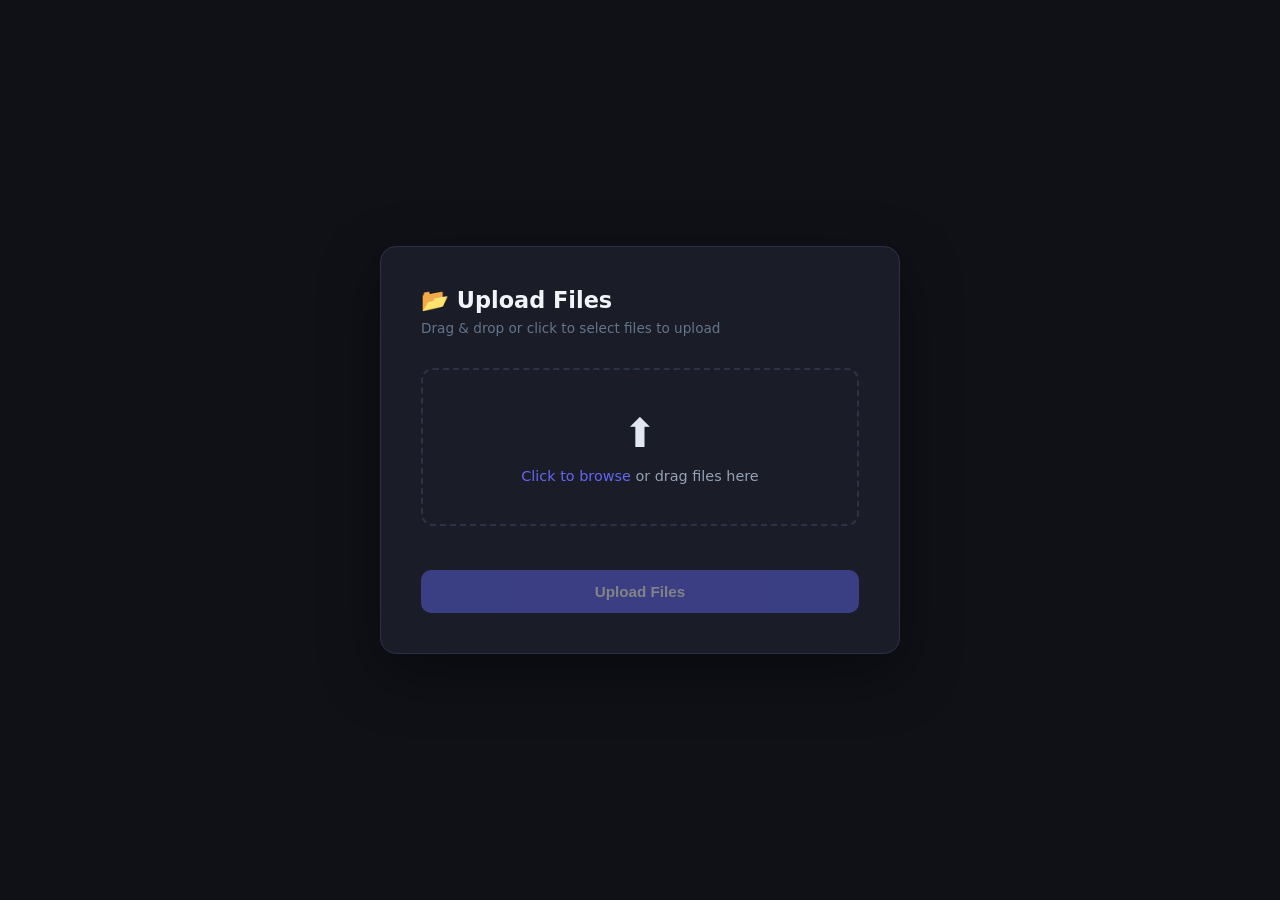
==== index.html @ cd1b2fd4 "First commit? I think?" ====
<!DOCTYPE html>
<html lang="en">
<head>
  <meta charset="UTF-8" />
  <meta name="viewport" content="width=device-width, initial-scale=1.0"/>
  <title>File Upload</title>
  <style>
    *, *::before, *::after { box-sizing: border-box; margin: 0; padding: 0; }

    body {
      font-family: 'Segoe UI', system-ui, sans-serif;
      background: #0f1117;
      color: #e2e8f0;
      min-height: 100vh;
      display: flex;
      align-items: center;
      justify-content: center;
      padding: 2rem;
    }

    .card {
      background: #1a1d27;
      border: 1px solid #2d3148;
      border-radius: 16px;
      padding: 2.5rem;
      width: 100%;
      max-width: 520px;
      box-shadow: 0 20px 60px rgba(0,0,0,0.4);
    }

    h1 {
      font-size: 1.4rem;
      font-weight: 600;
      margin-bottom: 0.4rem;
      color: #f1f5f9;
    }

    .subtitle {
      font-size: 0.85rem;
      color: #64748b;
      margin-bottom: 2rem;
    }

    /* Drop zone */
    .drop-zone {
      border: 2px dashed #2d3148;
      border-radius: 12px;
      padding: 2.5rem 1.5rem;
      text-align: center;
      cursor: pointer;
      transition: border-color 0.2s, background 0.2s;
      position: relative;
    }

    .drop-zone:hover,
    .drop-zone.dragover {
      border-color: #6366f1;
      background: rgba(99,102,241,0.05);
    }

    .drop-zone input[type="file"] {
      position: absolute;
      inset: 0;
      opacity: 0;
      cursor: pointer;
      width: 100%;
      height: 100%;
    }

    .drop-icon {
      font-size: 2.5rem;
      margin-bottom: 0.75rem;
    }

    .drop-zone p {
      font-size: 0.9rem;
      color: #94a3b8;
    }

    .drop-zone span {
      color: #6366f1;
      font-weight: 500;
    }

    /* File list */
    .file-list {
      margin-top: 1.25rem;
      display: flex;
      flex-direction: column;
      gap: 0.6rem;
    }

    .file-item {
      display: flex;
      align-items: center;
      gap: 0.75rem;
      background: #12151f;
      border: 1px solid #2d3148;
      border-radius: 8px;
      padding: 0.65rem 0.9rem;
      font-size: 0.85rem;
    }

    .file-icon {
      font-size: 1.3rem;
      flex-shrink: 0;
    }

    .file-info { flex: 1; overflow: hidden; }

    .file-name {
      white-space: nowrap;
      overflow: hidden;
      text-overflow: ellipsis;
      color: #e2e8f0;
    }

    .file-size { color: #64748b; font-size: 0.75rem; margin-top: 1px; }

    .remove-btn {
      background: none;
      border: none;
      color: #475569;
      cursor: pointer;
      font-size: 1.1rem;
      line-height: 1;
      padding: 2px 4px;
      border-radius: 4px;
      transition: color 0.15s;
    }
    .remove-btn:hover { color: #ef4444; }

    /* Upload button */
    .upload-btn {
      margin-top: 1.5rem;
      width: 100%;
      padding: 0.8rem;
      background: #6366f1;
      color: #fff;
      border: none;
      border-radius: 10px;
      font-size: 0.95rem;
      font-weight: 600;
      cursor: pointer;
      transition: background 0.2s, opacity 0.2s;
    }

    .upload-btn:hover:not(:disabled) { background: #4f52d9; }
    .upload-btn:disabled { opacity: 0.45; cursor: not-allowed; }

    /* Status */
    .status {
      margin-top: 1rem;
      padding: 0.75rem 1rem;
      border-radius: 8px;
      font-size: 0.85rem;
      display: none;
    }

    .status.success {
      display: block;
      background: rgba(34,197,94,0.1);
      border: 1px solid rgba(34,197,94,0.3);
      color: #4ade80;
    }

    .status.error {
      display: block;
      background: rgba(239,68,68,0.1);
      border: 1px solid rgba(239,68,68,0.3);
      color: #f87171;
    }

    /* Progress bar */
    .progress-wrap {
      margin-top: 1rem;
      height: 6px;
      background: #2d3148;
      border-radius: 999px;
      overflow: hidden;
      display: none;
    }

    .progress-bar {
      height: 100%;
      background: #6366f1;
      width: 0%;
      border-radius: 999px;
      transition: width 0.3s ease;
    }
  </style>
</head>
<body>
  <div class="card">
    <h1>📂 Upload Files</h1>
    <p class="subtitle">Drag & drop or click to select files to upload</p>

    <div class="drop-zone" id="dropZone">
      <input type="file" id="fileInput" multiple />
      <div class="drop-icon">⬆️</div>
      <p><span>Click to browse</span> or drag files here</p>
    </div>

    <div class="file-list" id="fileList"></div>

    <div class="progress-wrap" id="progressWrap">
      <div class="progress-bar" id="progressBar"></div>
    </div>

    <button class="upload-btn" id="uploadBtn" disabled>Upload Files</button>
    <div class="status" id="status"></div>
  </div>

  <script>
    const dropZone   = document.getElementById('dropZone');
    const fileInput  = document.getElementById('fileInput');
    const fileList   = document.getElementById('fileList');
    const uploadBtn  = document.getElementById('uploadBtn');
    const status     = document.getElementById('status');
    const progressWrap = document.getElementById('progressWrap');
    const progressBar  = document.getElementById('progressBar');

    let selectedFiles = [];

    // Drag-and-drop events
    dropZone.addEventListener('dragover', e => { e.preventDefault(); dropZone.classList.add('dragover'); });
    dropZone.addEventListener('dragleave', () => dropZone.classList.remove('dragover'));
    dropZone.addEventListener('drop', e => {
      e.preventDefault();
      dropZone.classList.remove('dragover');
      addFiles([...e.dataTransfer.files]);
    });

    fileInput.addEventListener('change', () => {
      addFiles([...fileInput.files]);
      fileInput.value = '';
    });

    function addFiles(newFiles) {
      newFiles.forEach(f => {
        if (!selectedFiles.find(x => x.name === f.name && x.size === f.size)) {
          selectedFiles.push(f);
        }
      });
      renderFileList();
    }

    function renderFileList() {
      fileList.innerHTML = '';
      selectedFiles.forEach((file, i) => {
        const icon = getFileIcon(file.name);
        const item = document.createElement('div');
        item.className = 'file-item';
        item.innerHTML = `
          <span class="file-icon">${icon}</span>
          <div class="file-info">
            <div class="file-name">${file.name}</div>
            <div class="file-size">${formatSize(file.size)}</div>
          </div>
          <button class="remove-btn" data-index="${i}" title="Remove">✕</button>
        `;
        fileList.appendChild(item);
      });

      fileList.querySelectorAll('.remove-btn').forEach(btn => {
        btn.addEventListener('click', () => {
          selectedFiles.splice(Number(btn.dataset.index), 1);
          renderFileList();
        });
      });

      uploadBtn.disabled = selectedFiles.length === 0;
      status.className = 'status';
    }

    uploadBtn.addEventListener('click', async () => {
      if (selectedFiles.length === 0) return;

      uploadBtn.disabled = true;
      status.className = 'status';
      progressWrap.style.display = 'block';
      progressBar.style.width = '0%';

      const results = [];
      for (let i = 0; i < selectedFiles.length; i++) {
        const file = selectedFiles[i];
        const formData = new FormData();
        formData.append('file', file);

        try {
          const res = await fetch('/upload', { method: 'POST', body: formData });
          const data = await res.json();
          results.push({ name: file.name, ok: res.ok, msg: data.message || data.error });
        } catch (err) {
          results.push({ name: file.name, ok: false, msg: 'Network error' });
        }

        progressBar.style.width = `${Math.round(((i + 1) / selectedFiles.length) * 100)}%`;
      }

      const failed = results.filter(r => !r.ok);
      if (failed.length === 0) {
        showStatus('success', `✅ ${results.length} file(s) uploaded successfully!`);
        selectedFiles = [];
        renderFileList();
      } else {
        showStatus('error', `❌ ${failed.length} file(s) failed: ${failed.map(f => f.name).join(', ')}`);
        uploadBtn.disabled = false;
      }

      setTimeout(() => { progressWrap.style.display = 'none'; progressBar.style.width = '0%'; }, 1200);
    });

    function showStatus(type, msg) {
      status.className = `status ${type}`;
      status.textContent = msg;
    }

    function formatSize(bytes) {
      if (bytes < 1024) return `${bytes} B`;
      if (bytes < 1024 ** 2) return `${(bytes / 1024).toFixed(1)} KB`;
      return `${(bytes / 1024 ** 2).toFixed(1)} MB`;
    }

    function getFileIcon(name) {
      const ext = name.split('.').pop().toLowerCase();
      const map = { pdf: '📄', doc: '📝', docx: '📝', txt: '📃', csv: '📊',
                    xlsx: '📊', xls: '📊', png: '🖼️', jpg: '🖼️', jpeg: '🖼️',
                    gif: '🖼️', mp4: '🎬', mp3: '🎵', zip: '🗜️', py: '🐍', js: '📜' };
      return map[ext] || '📁';
    }
  </script>
</body>
</html>
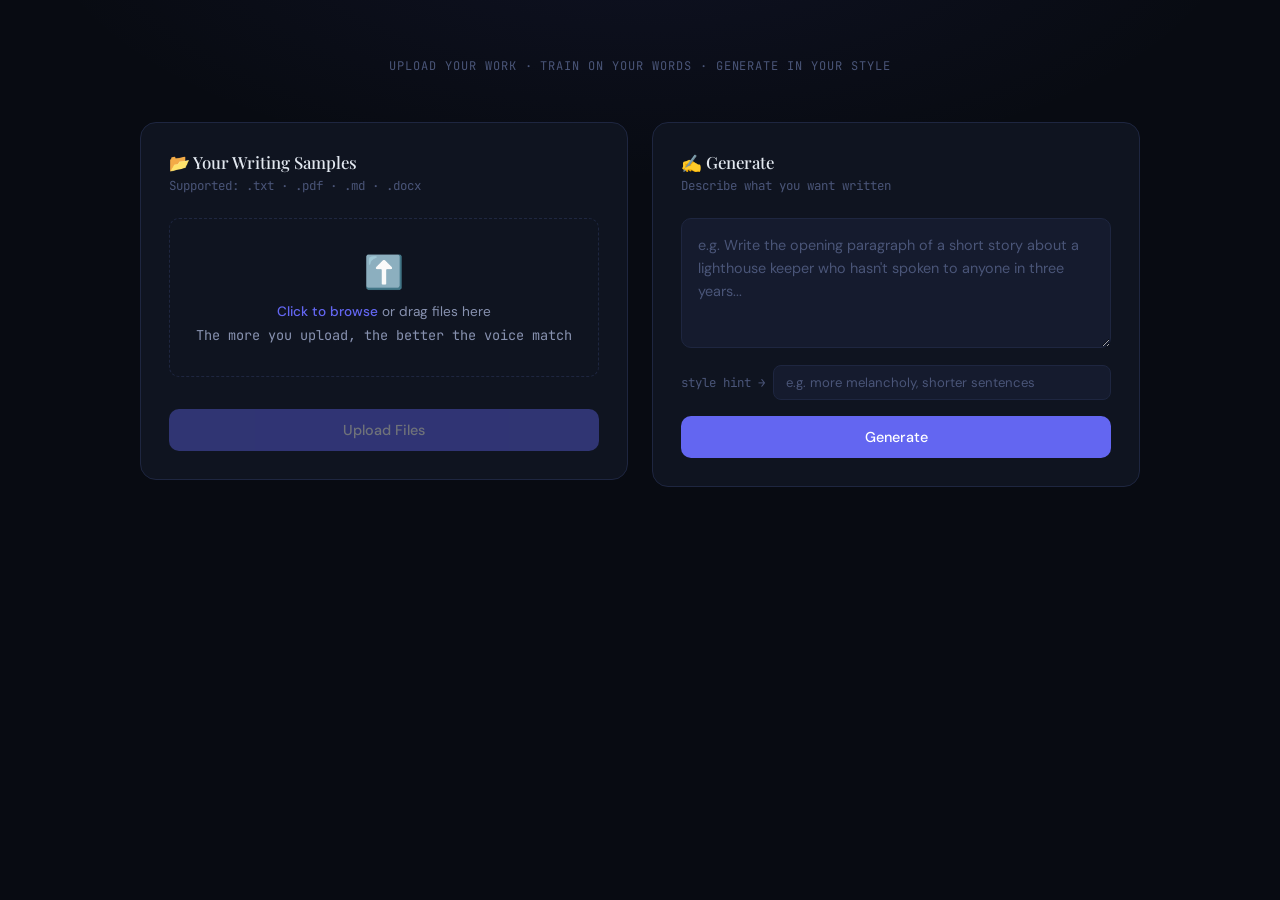
==== commit 77ad636c: "Uploading files, ingestion, and basic generation done" ====
--- a/index.html
+++ b/index.html
@@ -1,334 +1,255 @@
 <!DOCTYPE html>
 <html lang="en">
-<head>
-  <meta charset="UTF-8" />
-  <meta name="viewport" content="width=device-width, initial-scale=1.0"/>
-  <title>File Upload</title>
-  <style>
-    *, *::before, *::after { box-sizing: border-box; margin: 0; padding: 0; }
-
-    body {
-      font-family: 'Segoe UI', system-ui, sans-serif;
-      background: #0f1117;
-      color: #e2e8f0;
-      min-height: 100vh;
-      display: flex;
-      align-items: center;
-      justify-content: center;
-      padding: 2rem;
-    }
-
-    .card {
-      background: #1a1d27;
-      border: 1px solid #2d3148;
-      border-radius: 16px;
-      padding: 2.5rem;
-      width: 100%;
-      max-width: 520px;
-      box-shadow: 0 20px 60px rgba(0,0,0,0.4);
-    }
-
-    h1 {
-      font-size: 1.4rem;
-      font-weight: 600;
-      margin-bottom: 0.4rem;
-      color: #f1f5f9;
-    }
-
-    .subtitle {
-      font-size: 0.85rem;
-      color: #64748b;
-      margin-bottom: 2rem;
-    }
-
-    /* Drop zone */
-    .drop-zone {
-      border: 2px dashed #2d3148;
-      border-radius: 12px;
-      padding: 2.5rem 1.5rem;
-      text-align: center;
-      cursor: pointer;
-      transition: border-color 0.2s, background 0.2s;
-      position: relative;
-    }
-
-    .drop-zone:hover,
-    .drop-zone.dragover {
-      border-color: #6366f1;
-      background: rgba(99,102,241,0.05);
-    }
-
-    .drop-zone input[type="file"] {
-      position: absolute;
-      inset: 0;
-      opacity: 0;
-      cursor: pointer;
-      width: 100%;
-      height: 100%;
-    }
-
-    .drop-icon {
-      font-size: 2.5rem;
-      margin-bottom: 0.75rem;
-    }
-
-    .drop-zone p {
-      font-size: 0.9rem;
-      color: #94a3b8;
-    }
-
-    .drop-zone span {
-      color: #6366f1;
-      font-weight: 500;
-    }
-
-    /* File list */
-    .file-list {
-      margin-top: 1.25rem;
-      display: flex;
-      flex-direction: column;
-      gap: 0.6rem;
-    }
-
-    .file-item {
-      display: flex;
-      align-items: center;
-      gap: 0.75rem;
-      background: #12151f;
-      border: 1px solid #2d3148;
-      border-radius: 8px;
-      padding: 0.65rem 0.9rem;
-      font-size: 0.85rem;
-    }
-
-    .file-icon {
-      font-size: 1.3rem;
-      flex-shrink: 0;
-    }
-
-    .file-info { flex: 1; overflow: hidden; }
-
-    .file-name {
-      white-space: nowrap;
-      overflow: hidden;
-      text-overflow: ellipsis;
-      color: #e2e8f0;
-    }
-
-    .file-size { color: #64748b; font-size: 0.75rem; margin-top: 1px; }
-
-    .remove-btn {
-      background: none;
-      border: none;
-      color: #475569;
-      cursor: pointer;
-      font-size: 1.1rem;
-      line-height: 1;
-      padding: 2px 4px;
-      border-radius: 4px;
-      transition: color 0.15s;
-    }
-    .remove-btn:hover { color: #ef4444; }
-
-    /* Upload button */
-    .upload-btn {
-      margin-top: 1.5rem;
-      width: 100%;
-      padding: 0.8rem;
-      background: #6366f1;
-      color: #fff;
-      border: none;
-      border-radius: 10px;
-      font-size: 0.95rem;
-      font-weight: 600;
-      cursor: pointer;
-      transition: background 0.2s, opacity 0.2s;
-    }
-
-    .upload-btn:hover:not(:disabled) { background: #4f52d9; }
-    .upload-btn:disabled { opacity: 0.45; cursor: not-allowed; }
-
-    /* Status */
-    .status {
-      margin-top: 1rem;
-      padding: 0.75rem 1rem;
-      border-radius: 8px;
-      font-size: 0.85rem;
-      display: none;
-    }
-
-    .status.success {
-      display: block;
-      background: rgba(34,197,94,0.1);
-      border: 1px solid rgba(34,197,94,0.3);
-      color: #4ade80;
-    }
-
-    .status.error {
-      display: block;
-      background: rgba(239,68,68,0.1);
-      border: 1px solid rgba(239,68,68,0.3);
-      color: #f87171;
-    }
-
-    /* Progress bar */
-    .progress-wrap {
-      margin-top: 1rem;
-      height: 6px;
-      background: #2d3148;
-      border-radius: 999px;
-      overflow: hidden;
-      display: none;
-    }
-
-    .progress-bar {
-      height: 100%;
-      background: #6366f1;
-      width: 0%;
-      border-radius: 999px;
-      transition: width 0.3s ease;
-    }
-  </style>
-</head>
-<body>
-  <div class="card">
-    <h1>📂 Upload Files</h1>
-    <p class="subtitle">Drag & drop or click to select files to upload</p>
-
-    <div class="drop-zone" id="dropZone">
-      <input type="file" id="fileInput" multiple />
-      <div class="drop-icon">⬆️</div>
-      <p><span>Click to browse</span> or drag files here</p>
+
+  <head>
+    <meta charset="UTF-8" />
+    <meta name="viewport" content="width=device-width, initial-scale=1.0" />
+    <link rel="stylesheet" href="frontend/style.css" />
+  </head>
+
+  <body>
+
+    <header class="page-header">
+      <p>Upload your work · train on your words · generate in your style</p>
+    </header>
+
+    <div class="layout">
+
+      <!-- ── LEFT: Upload ── -->
+      <div class="card">
+        <div class="card-title">📂 Your Writing Samples</div>
+        <p class="card-subtitle">Supported: .txt · .pdf · .md · .docx</p>
+
+        <div class="drop-zone" id="dropZone">
+          <input type="file" id="fileInput" multiple accept=".txt,.pdf,.md,.docx" />
+          <div class="drop-icon">⬆️</div>
+          <p><span>Click to browse</span> or drag files here</p>
+          <p class="drop-hint">The more you upload, the better the voice match</p>
+        </div>
+
+        <div class="file-list" id="fileList"></div>
+
+        <div class="progress-wrap" id="uploadProgress">
+          <div class="progress-bar" id="uploadBar"></div>
+        </div>
+
+        <button class="btn btn-primary" id="uploadBtn" disabled>Upload Files</button>
+        <div class="status" id="uploadStatus"></div>
+      </div>
+
+      <!-- ── RIGHT: Generate ── -->
+      <div class="card">
+        <div class="card-title">✍️ Generate</div>
+        <p class="card-subtitle">Describe what you want written</p>
+
+        <textarea class="prompt-area" id="promptInput"
+          placeholder="e.g. Write the opening paragraph of a short story about a lighthouse keeper who hasn't spoken to anyone in three years..."></textarea>
+
+        <div class="hint-row">
+          <label>style hint →</label>
+          <input class="hint-input" id="styleHint" type="text" placeholder="e.g. more melancholy, shorter sentences" />
+        </div>
+
+        <div class="progress-wrap" id="generateProgress">
+          <div class="progress-bar" id="generateBar"></div>
+        </div>
+
+        <button class="btn btn-primary" id="generateBtn">Generate</button>
+
+        <!-- Output -->
+        <div id="outputWrap" style="display:none; margin-top:1.25rem;">
+          <div class="output-header">
+            <span class="style-tag" id="styleTag">style profile ready</span>
+            <button class="copy-btn" id="copyBtn">copy</button>
+          </div>
+          <div class="output-box has-content" id="outputBox"></div>
+          <div class="sources-list" id="sourcesList"></div>
+        </div>
+
+        <div class="status" id="generateStatus"></div>
+      </div>
+
     </div>
 
-    <div class="file-list" id="fileList"></div>
-
-    <div class="progress-wrap" id="progressWrap">
-      <div class="progress-bar" id="progressBar"></div>
-    </div>
-
-    <button class="upload-btn" id="uploadBtn" disabled>Upload Files</button>
-    <div class="status" id="status"></div>
-  </div>
-
-  <script>
-    const dropZone   = document.getElementById('dropZone');
-    const fileInput  = document.getElementById('fileInput');
-    const fileList   = document.getElementById('fileList');
-    const uploadBtn  = document.getElementById('uploadBtn');
-    const status     = document.getElementById('status');
-    const progressWrap = document.getElementById('progressWrap');
-    const progressBar  = document.getElementById('progressBar');
-
-    let selectedFiles = [];
-
-    // Drag-and-drop events
-    dropZone.addEventListener('dragover', e => { e.preventDefault(); dropZone.classList.add('dragover'); });
-    dropZone.addEventListener('dragleave', () => dropZone.classList.remove('dragover'));
-    dropZone.addEventListener('drop', e => {
-      e.preventDefault();
-      dropZone.classList.remove('dragover');
-      addFiles([...e.dataTransfer.files]);
-    });
-
-    fileInput.addEventListener('change', () => {
-      addFiles([...fileInput.files]);
-      fileInput.value = '';
-    });
-
-    function addFiles(newFiles) {
-      newFiles.forEach(f => {
-        if (!selectedFiles.find(x => x.name === f.name && x.size === f.size)) {
-          selectedFiles.push(f);
-        }
-      });
-      renderFileList();
-    }
-
-    function renderFileList() {
-      fileList.innerHTML = '';
-      selectedFiles.forEach((file, i) => {
-        const icon = getFileIcon(file.name);
-        const item = document.createElement('div');
-        item.className = 'file-item';
-        item.innerHTML = `
-          <span class="file-icon">${icon}</span>
+    <script>
+      const USER_ID = "default";
+      let selectedFiles = [];
+
+      const dropZone = document.getElementById('dropZone');
+      const fileInput = document.getElementById('fileInput');
+      const fileList = document.getElementById('fileList');
+      const uploadBtn = document.getElementById('uploadBtn');
+      const uploadStatus = document.getElementById('uploadStatus');
+      const uploadProgress = document.getElementById('uploadProgress');
+      const uploadBar = document.getElementById('uploadBar');
+
+      const promptInput = document.getElementById('promptInput');
+      const styleHintInput = document.getElementById('styleHint');
+      const generateBtn = document.getElementById('generateBtn');
+      const generateStatus = document.getElementById('generateStatus');
+      const generateProgress = document.getElementById('generateProgress');
+      const generateBar = document.getElementById('generateBar');
+      const outputWrap = document.getElementById('outputWrap');
+      const outputBox = document.getElementById('outputBox');
+      const styleTag = document.getElementById('styleTag');
+      const sourcesList = document.getElementById('sourcesList');
+      const copyBtn = document.getElementById('copyBtn');
+
+      // ── Upload ─────────────────────────────────────────────────────────────
+      dropZone.addEventListener('dragover', e => { e.preventDefault(); dropZone.classList.add('dragover'); });
+      dropZone.addEventListener('dragleave', () => dropZone.classList.remove('dragover'));
+      dropZone.addEventListener('drop', e => {
+        e.preventDefault();
+        dropZone.classList.remove('dragover');
+        addFiles([...e.dataTransfer.files]);
+      });
+      fileInput.addEventListener('change', () => { addFiles([...fileInput.files]); fileInput.value = ''; });
+
+      function addFiles(newFiles) {
+        newFiles.forEach(f => {
+          if (!selectedFiles.find(x => x.name === f.name && x.size === f.size)) selectedFiles.push(f);
+        });
+        renderFileList();
+      }
+
+      function renderFileList() {
+        fileList.innerHTML = '';
+        selectedFiles.forEach((file, i) => {
+          const item = document.createElement('div');
+          item.className = 'file-item';
+          item.innerHTML = `
+          <span class="file-icon">${getFileIcon(file.name)}</span>
           <div class="file-info">
             <div class="file-name">${file.name}</div>
             <div class="file-size">${formatSize(file.size)}</div>
           </div>
-          <button class="remove-btn" data-index="${i}" title="Remove">✕</button>
+          <button class="remove-btn" data-index="${i}" title="Remove">&#x2715;</button>
         `;
-        fileList.appendChild(item);
-      });
-
-      fileList.querySelectorAll('.remove-btn').forEach(btn => {
-        btn.addEventListener('click', () => {
-          selectedFiles.splice(Number(btn.dataset.index), 1);
+          fileList.appendChild(item);
+        });
+        fileList.querySelectorAll('.remove-btn').forEach(btn =>
+          btn.addEventListener('click', () => {
+            selectedFiles.splice(Number(btn.dataset.index), 1);
+            renderFileList();
+          })
+        );
+        uploadBtn.disabled = selectedFiles.length === 0;
+        uploadStatus.className = 'status';
+      }
+
+      uploadBtn.addEventListener('click', async () => {
+        if (!selectedFiles.length) return;
+        uploadBtn.disabled = true;
+        uploadStatus.className = 'status';
+        uploadProgress.style.display = 'block';
+        uploadBar.style.width = '0%';
+
+        const results = [];
+        for (let i = 0; i < selectedFiles.length; i++) {
+          const formData = new FormData();
+          formData.append('file', selectedFiles[i]);
+          formData.append('user_id', USER_ID);
+          try {
+            const res = await fetch('/upload', { method: 'POST', body: formData });
+            const data = await res.json();
+            results.push({ name: selectedFiles[i].name, ok: res.ok, msg: data.message || data.error });
+          } catch {
+            results.push({ name: selectedFiles[i].name, ok: false, msg: 'Network error' });
+          }
+          uploadBar.style.width = `${Math.round(((i + 1) / selectedFiles.length) * 100)}%`;
+        }
+
+        const failed = results.filter(r => !r.ok);
+        if (!failed.length) {
+          showStatus(uploadStatus, 'success', `✓ ${results.length} file(s) uploaded and indexed`);
+          selectedFiles = [];
           renderFileList();
-        });
-      });
-
-      uploadBtn.disabled = selectedFiles.length === 0;
-      status.className = 'status';
-    }
-
-    uploadBtn.addEventListener('click', async () => {
-      if (selectedFiles.length === 0) return;
-
-      uploadBtn.disabled = true;
-      status.className = 'status';
-      progressWrap.style.display = 'block';
-      progressBar.style.width = '0%';
-
-      const results = [];
-      for (let i = 0; i < selectedFiles.length; i++) {
-        const file = selectedFiles[i];
-        const formData = new FormData();
-        formData.append('file', file);
+        } else {
+          showStatus(uploadStatus, 'error', `✗ Failed: ${failed.map(f => f.name).join(', ')}`);
+          uploadBtn.disabled = false;
+        }
+        setTimeout(() => { uploadProgress.style.display = 'none'; uploadBar.style.width = '0%'; }, 1200);
+      });
+
+      // ── Generate ───────────────────────────────────────────────────────────
+      generateBtn.addEventListener('click', async () => {
+        const prompt = promptInput.value.trim();
+        if (!prompt) {
+          showStatus(generateStatus, 'error', '✗ Please enter a prompt first');
+          return;
+        }
+
+        generateBtn.disabled = true;
+        generateStatus.className = 'status';
+        outputWrap.style.display = 'none';
+        generateProgress.style.display = 'block';
+
+        let prog = 0;
+        const ticker = setInterval(() => {
+          prog = Math.min(prog + Math.random() * 8, 85);
+          generateBar.style.width = `${prog}%`;
+        }, 400);
 
         try {
-          const res = await fetch('/upload', { method: 'POST', body: formData });
+          const res = await fetch('/generate', {
+            method: 'POST',
+            headers: { 'Content-Type': 'application/json' },
+            body: JSON.stringify({
+              prompt: prompt,
+              userId: USER_ID,
+              styleHint: styleHintInput.value.trim(),
+            }),
+          });
           const data = await res.json();
-          results.push({ name: file.name, ok: res.ok, msg: data.message || data.error });
-        } catch (err) {
-          results.push({ name: file.name, ok: false, msg: 'Network error' });
-        }
-
-        progressBar.style.width = `${Math.round(((i + 1) / selectedFiles.length) * 100)}%`;
-      }
-
-      const failed = results.filter(r => !r.ok);
-      if (failed.length === 0) {
-        showStatus('success', `✅ ${results.length} file(s) uploaded successfully!`);
-        selectedFiles = [];
-        renderFileList();
-      } else {
-        showStatus('error', `❌ ${failed.length} file(s) failed: ${failed.map(f => f.name).join(', ')}`);
-        uploadBtn.disabled = false;
-      }
-
-      setTimeout(() => { progressWrap.style.display = 'none'; progressBar.style.width = '0%'; }, 1200);
-    });
-
-    function showStatus(type, msg) {
-      status.className = `status ${type}`;
-      status.textContent = msg;
-    }
-
-    function formatSize(bytes) {
-      if (bytes < 1024) return `${bytes} B`;
-      if (bytes < 1024 ** 2) return `${(bytes / 1024).toFixed(1)} KB`;
-      return `${(bytes / 1024 ** 2).toFixed(1)} MB`;
-    }
-
-    function getFileIcon(name) {
-      const ext = name.split('.').pop().toLowerCase();
-      const map = { pdf: '📄', doc: '📝', docx: '📝', txt: '📃', csv: '📊',
-                    xlsx: '📊', xls: '📊', png: '🖼️', jpg: '🖼️', jpeg: '🖼️',
-                    gif: '🖼️', mp4: '🎬', mp3: '🎵', zip: '🗜️', py: '🐍', js: '📜' };
-      return map[ext] || '📁';
-    }
-  </script>
-</body>
+
+          if (!res.ok || data.error) {
+            showStatus(generateStatus, 'error', `✗ ${data.error || 'Generation failed'}`);
+          } else {
+            outputBox.textContent = data.generatedText || '';
+            styleTag.textContent = data.styleProfile?.summary
+              ? `style: ${data.styleProfile.summary.slice(0, 60)}...`
+              : 'style profile applied';
+            sourcesList.textContent = data.sourcesUsed?.length
+              ? `sourced from: ${data.sourcesUsed.join(', ')}`
+              : '';
+            outputWrap.style.display = 'block';
+          }
+        } catch {
+          showStatus(generateStatus, 'error', '✗ Network error — is the server running?');
+        } finally {
+          clearInterval(ticker);
+          generateBar.style.width = '100%';
+          setTimeout(() => { generateProgress.style.display = 'none'; generateBar.style.width = '0%'; }, 500);
+          generateBtn.disabled = false;
+        }
+      });
+
+      promptInput.addEventListener('keydown', e => {
+        if (e.key === 'Enter' && (e.ctrlKey || e.metaKey)) generateBtn.click();
+      });
+
+      copyBtn.addEventListener('click', async () => {
+        await navigator.clipboard.writeText(outputBox.textContent);
+        copyBtn.textContent = 'copied!';
+        setTimeout(() => { copyBtn.textContent = 'copy'; }, 1500);
+      });
+
+      function showStatus(el, type, msg) {
+        el.className = `status ${type}`;
+        el.textContent = msg;
+      }
+
+      function formatSize(bytes) {
+        if (bytes < 1024) return `${bytes} B`;
+        if (bytes < 1024 ** 2) return `${(bytes / 1024).toFixed(1)} KB`;
+        return `${(bytes / 1024 ** 2).toFixed(1)} MB`;
+      }
+
+      function getFileIcon(name) {
+        const ext = name.split('.').pop().toLowerCase();
+        return { pdf: '📄', doc: '📝', docx: '📝', txt: '📃', md: '📃' }[ext] || '📁';
+      }
+    </script>
+  </body>
+
 </html>
--- a/frontend/style.css
+++ b/frontend/style.css
@@ -0,0 +1,427 @@
+@import url('https://fonts.googleapis.com/css2?family=Playfair+Display:ital,wght@0,500;0,700;1,500&family=JetBrains+Mono:wght@400;500&family=DM+Sans:wght@300;400;500&display=swap');
+
+*, *::before, *::after { box-sizing: border-box; margin: 0; padding: 0; }
+
+:root {
+  --bg:          #080b12;
+  --surface:     #0f1420;
+  --surface2:    #151b2e;
+  --border:      #1e2640;
+  --border-lit:  #6366f1;
+  --accent:      #6366f1;
+  --accent-dim:  rgba(99,102,241,0.12);
+  --accent-glow: rgba(99,102,241,0.25);
+  --text:        #e2e8f0;
+  --text-muted:  #4a5578;
+  --text-soft:   #8892b0;
+  --success:     #4ade80;
+  --success-bg:  rgba(34,197,94,0.08);
+  --success-bdr: rgba(34,197,94,0.25);
+  --error:       #f87171;
+  --error-bg:    rgba(239,68,68,0.08);
+  --error-bdr:   rgba(239,68,68,0.25);
+  --gold:        #c9a84c;
+}
+
+html { scroll-behavior: smooth; }
+
+body {
+  font-family: 'DM Sans', sans-serif;
+  background: var(--bg);
+  color: var(--text);
+  min-height: 100vh;
+  padding: 3rem 1.5rem;
+  /* Subtle noise texture feel via gradient */
+  background-image:
+    radial-gradient(ellipse 80% 50% at 50% -10%, rgba(99,102,241,0.08) 0%, transparent 60%);
+}
+
+/* ── Layout ──────────────────────────────────────────────────────────────── */
+
+.page-header {
+  text-align: center;
+  margin-bottom: 3rem;
+}
+
+.page-header h1 {
+  font-family: 'Playfair Display', serif;
+  font-size: clamp(2rem, 5vw, 3rem);
+  font-weight: 700;
+  letter-spacing: -0.02em;
+  color: var(--text);
+  line-height: 1.1;
+}
+
+.page-header h1 em {
+  font-style: italic;
+  color: var(--gold);
+}
+
+.page-header p {
+  font-family: 'JetBrains Mono', monospace;
+  font-size: 0.75rem;
+  color: var(--text-muted);
+  margin-top: 0.6rem;
+  letter-spacing: 0.08em;
+  text-transform: uppercase;
+}
+
+.layout {
+  max-width: 1000px;
+  margin: 0 auto;
+  display: grid;
+  grid-template-columns: 1fr 1fr;
+  gap: 1.5rem;
+  align-items: start;
+}
+
+@media (max-width: 720px) {
+  .layout { grid-template-columns: 1fr; }
+}
+
+/* ── Card ────────────────────────────────────────────────────────────────── */
+
+.card {
+  background: var(--surface);
+  border: 1px solid var(--border);
+  border-radius: 16px;
+  padding: 1.75rem;
+  transition: border-color 0.3s;
+}
+
+.card:focus-within {
+  border-color: rgba(99,102,241,0.35);
+}
+
+.card-title {
+  font-family: 'Playfair Display', serif;
+  font-size: 1.05rem;
+  font-weight: 500;
+  color: var(--text);
+  margin-bottom: 0.3rem;
+  display: flex;
+  align-items: center;
+  gap: 0.5rem;
+}
+
+.card-subtitle {
+  font-size: 0.78rem;
+  color: var(--text-muted);
+  margin-bottom: 1.5rem;
+  font-family: 'JetBrains Mono', monospace;
+}
+
+/* ── Drop Zone ───────────────────────────────────────────────────────────── */
+
+.drop-zone {
+  border: 1.5px dashed var(--border);
+  border-radius: 10px;
+  padding: 2rem 1rem;
+  text-align: center;
+  cursor: pointer;
+  transition: border-color 0.2s, background 0.2s;
+  position: relative;
+}
+
+.drop-zone:hover,
+.drop-zone.dragover {
+  border-color: var(--border-lit);
+  background: var(--accent-dim);
+}
+
+.drop-zone input[type="file"] {
+  position: absolute;
+  inset: 0;
+  opacity: 0;
+  cursor: pointer;
+  width: 100%;
+  height: 100%;
+}
+
+.drop-icon { font-size: 2rem; margin-bottom: 0.6rem; }
+
+.drop-zone p {
+  font-size: 0.85rem;
+  color: var(--text-soft);
+}
+
+.drop-zone span {
+  color: var(--accent);
+  font-weight: 500;
+}
+
+.drop-hint {
+  font-family: 'JetBrains Mono', monospace;
+  font-size: 0.68rem;
+  color: var(--text-muted);
+  margin-top: 0.4rem;
+}
+
+/* ── File List ───────────────────────────────────────────────────────────── */
+
+.file-list {
+  margin-top: 1rem;
+  display: flex;
+  flex-direction: column;
+  gap: 0.5rem;
+}
+
+.file-item {
+  display: flex;
+  align-items: center;
+  gap: 0.65rem;
+  background: var(--surface2);
+  border: 1px solid var(--border);
+  border-radius: 8px;
+  padding: 0.6rem 0.85rem;
+  font-size: 0.82rem;
+  animation: slideIn 0.2s ease;
+}
+
+@keyframes slideIn {
+  from { opacity: 0; transform: translateY(-4px); }
+  to   { opacity: 1; transform: translateY(0); }
+}
+
+.file-icon { font-size: 1.2rem; flex-shrink: 0; }
+.file-info { flex: 1; overflow: hidden; }
+
+.file-name {
+  white-space: nowrap;
+  overflow: hidden;
+  text-overflow: ellipsis;
+  color: var(--text);
+  font-weight: 500;
+}
+
+.file-size {
+  color: var(--text-muted);
+  font-size: 0.72rem;
+  font-family: 'JetBrains Mono', monospace;
+  margin-top: 1px;
+}
+
+.remove-btn {
+  background: none;
+  border: none;
+  color: var(--text-muted);
+  cursor: pointer;
+  font-size: 1rem;
+  line-height: 1;
+  padding: 3px 5px;
+  border-radius: 4px;
+  transition: color 0.15s;
+}
+.remove-btn:hover { color: var(--error); }
+
+/* ── Prompt Area ─────────────────────────────────────────────────────────── */
+
+.prompt-area {
+  width: 100%;
+  min-height: 130px;
+  background: var(--surface2);
+  border: 1.5px solid var(--border);
+  border-radius: 10px;
+  padding: 0.9rem 1rem;
+  color: var(--text);
+  font-family: 'DM Sans', sans-serif;
+  font-size: 0.9rem;
+  line-height: 1.6;
+  resize: vertical;
+  outline: none;
+  transition: border-color 0.2s;
+}
+
+.prompt-area::placeholder { color: var(--text-muted); }
+.prompt-area:focus { border-color: var(--border-lit); }
+
+.hint-row {
+  display: flex;
+  align-items: center;
+  gap: 0.5rem;
+  margin-top: 0.75rem;
+}
+
+.hint-row label {
+  font-size: 0.78rem;
+  color: var(--text-muted);
+  font-family: 'JetBrains Mono', monospace;
+  white-space: nowrap;
+}
+
+.hint-input {
+  flex: 1;
+  background: var(--surface2);
+  border: 1.5px solid var(--border);
+  border-radius: 8px;
+  padding: 0.5rem 0.75rem;
+  color: var(--text);
+  font-family: 'DM Sans', sans-serif;
+  font-size: 0.82rem;
+  outline: none;
+  transition: border-color 0.2s;
+}
+
+.hint-input::placeholder { color: var(--text-muted); }
+.hint-input:focus { border-color: var(--border-lit); }
+
+/* ── Output ──────────────────────────────────────────────────────────────── */
+
+.output-box {
+  background: var(--surface2);
+  border: 1.5px solid var(--border);
+  border-radius: 10px;
+  padding: 1rem;
+  min-height: 120px;
+  font-family: 'DM Sans', sans-serif;
+  font-size: 0.88rem;
+  line-height: 1.75;
+  color: var(--text-soft);
+  white-space: pre-wrap;
+  word-break: break-word;
+  margin-top: 1rem;
+}
+
+.output-box.has-content { color: var(--text); }
+
+.output-box.loading {
+  display: flex;
+  align-items: center;
+  justify-content: center;
+  gap: 0.5rem;
+  color: var(--text-muted);
+  font-family: 'JetBrains Mono', monospace;
+  font-size: 0.78rem;
+}
+
+.spinner {
+  width: 16px;
+  height: 16px;
+  border: 2px solid var(--border);
+  border-top-color: var(--accent);
+  border-radius: 50%;
+  animation: spin 0.7s linear infinite;
+}
+
+@keyframes spin { to { transform: rotate(360deg); } }
+
+.style-tag {
+  display: inline-block;
+  background: var(--accent-dim);
+  border: 1px solid rgba(99,102,241,0.3);
+  color: var(--accent);
+  font-family: 'JetBrains Mono', monospace;
+  font-size: 0.68rem;
+  padding: 0.2rem 0.5rem;
+  border-radius: 4px;
+  margin-bottom: 0.75rem;
+}
+
+.sources-list {
+  margin-top: 0.75rem;
+  padding-top: 0.75rem;
+  border-top: 1px solid var(--border);
+  font-family: 'JetBrains Mono', monospace;
+  font-size: 0.7rem;
+  color: var(--text-muted);
+}
+
+/* ── Buttons ─────────────────────────────────────────────────────────────── */
+
+.btn {
+  width: 100%;
+  padding: 0.75rem;
+  border: none;
+  border-radius: 10px;
+  font-family: 'DM Sans', sans-serif;
+  font-size: 0.9rem;
+  font-weight: 500;
+  cursor: pointer;
+  transition: background 0.2s, opacity 0.2s, transform 0.1s;
+  margin-top: 1rem;
+}
+
+.btn:active:not(:disabled) { transform: scale(0.99); }
+.btn:disabled { opacity: 0.4; cursor: not-allowed; }
+
+.btn-primary {
+  background: var(--accent);
+  color: #fff;
+}
+.btn-primary:hover:not(:disabled) { background: #4f52d9; }
+
+.btn-secondary {
+  background: var(--surface2);
+  color: var(--text-soft);
+  border: 1px solid var(--border);
+}
+.btn-secondary:hover:not(:disabled) {
+  border-color: var(--border-lit);
+  color: var(--text);
+}
+
+/* ── Progress ────────────────────────────────────────────────────────────── */
+
+.progress-wrap {
+  margin-top: 0.85rem;
+  height: 3px;
+  background: var(--border);
+  border-radius: 999px;
+  overflow: hidden;
+  display: none;
+}
+
+.progress-bar {
+  height: 100%;
+  background: linear-gradient(90deg, var(--accent), #818cf8);
+  width: 0%;
+  border-radius: 999px;
+  transition: width 0.3s ease;
+}
+
+/* ── Status ──────────────────────────────────────────────────────────────── */
+
+.status {
+  margin-top: 0.85rem;
+  padding: 0.65rem 0.9rem;
+  border-radius: 8px;
+  font-size: 0.82rem;
+  display: none;
+  font-family: 'JetBrains Mono', monospace;
+}
+
+.status.success {
+  display: block;
+  background: var(--success-bg);
+  border: 1px solid var(--success-bdr);
+  color: var(--success);
+}
+
+.status.error {
+  display: block;
+  background: var(--error-bg);
+  border: 1px solid var(--error-bdr);
+  color: var(--error);
+}
+
+/* ── Copy button ─────────────────────────────────────────────────────────── */
+
+.output-header {
+  display: flex;
+  align-items: center;
+  justify-content: space-between;
+  margin-bottom: 0.5rem;
+}
+
+.copy-btn {
+  background: none;
+  border: 1px solid var(--border);
+  color: var(--text-muted);
+  font-family: 'JetBrains Mono', monospace;
+  font-size: 0.68rem;
+  padding: 0.25rem 0.6rem;
+  border-radius: 5px;
+  cursor: pointer;
+  transition: all 0.15s;
+}
+.copy-btn:hover { border-color: var(--accent); color: var(--accent); }
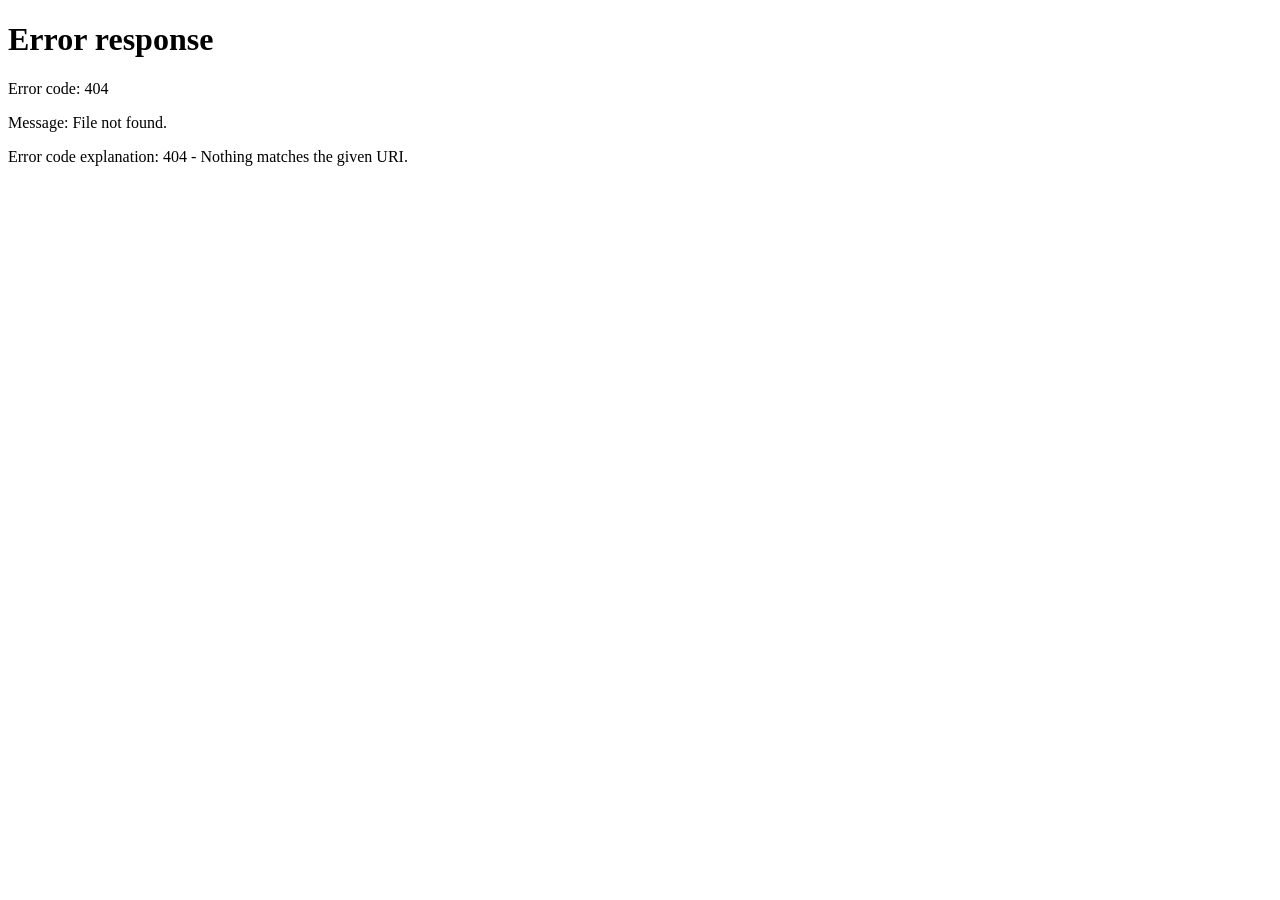
==== commit 58a33727: "Major frontend changes" ====
--- a/index.html
+++ b/index.html
@@ -1,255 +1,1202 @@
 <!DOCTYPE html>
 <html lang="en">
-
-  <head>
-    <meta charset="UTF-8" />
-    <meta name="viewport" content="width=device-width, initial-scale=1.0" />
-    <link rel="stylesheet" href="frontend/style.css" />
-  </head>
-
-  <body>
-
-    <header class="page-header">
-      <p>Upload your work · train on your words · generate in your style</p>
+<head>
+  <meta charset="UTF-8" />
+  <meta name="viewport" content="width=device-width, initial-scale=1.0" />
+  <title>VoiceForge</title>
+  <style>
+    *, *::before, *::after { box-sizing: border-box; margin: 0; padding: 0; }
+
+    :root {
+      --bg:             #111111;
+      --surface:        #1a1a1a;
+      --surface2:       #222222;
+      --border:         #2a2a2a;
+      --accent:         #7D1D3F;
+      --accent-hover:   #9B2449;
+      --accent-dim:     rgba(125, 29, 63, 0.15);
+      --accent-border:  rgba(125, 29, 63, 0.4);
+      --text:           #e8e8e8;
+      --soft:           #aaaaaa;
+      --muted:          #888888;
+      --success:        #27ae60;
+      --success-bg:     rgba(39, 174, 96, 0.08);
+      --success-bdr:    rgba(39, 174, 96, 0.25);
+      --error:          #c0392b;
+      --error-bg:       rgba(192, 57, 43, 0.08);
+      --error-bdr:      rgba(192, 57, 43, 0.25);
+      --doc-bg:         #f0eeeb;
+      --doc-text:       #1a1a1a;
+      --sidebar-w:      220px;
+      --sidebar-w-sm:   52px;
+      --topbar-h:       44px;
+      --radius:         8px;
+      --font-mono:      ui-monospace, 'Cascadia Code', 'Source Code Pro', Menlo, monospace;
+      --font-sans:      -apple-system, BlinkMacSystemFont, 'Segoe UI', sans-serif;
+      --font-serif:     'Georgia', 'Times New Roman', serif;
+    }
+
+    html, body { height: 100%; overflow: hidden; }
+
+    body {
+      font-family: var(--font-sans);
+      background: var(--bg);
+      color: var(--text);
+      display: flex;
+    }
+
+    /* ── Sidebar ──────────────────────────────────────────────────────── */
+    .sidebar {
+      width: var(--sidebar-w-sm);
+      height: 100vh;
+      background: var(--surface);
+      border-right: 1px solid var(--border);
+      display: flex;
+      flex-direction: column;
+      flex-shrink: 0;
+      transition: width 0.22s cubic-bezier(0.4,0,0.2,1);
+      overflow: hidden;
+    }
+    .sidebar.expanded { width: var(--sidebar-w); }
+
+    .sidebar-header {
+      height: var(--topbar-h);
+      display: flex;
+      align-items: center;
+      gap: 0.75rem;
+      padding: 0 0.75rem;
+      border-bottom: 1px solid var(--border);
+      flex-shrink: 0;
+    }
+
+    .toggle-btn {
+      width: 32px; height: 32px;
+      flex-shrink: 0;
+      background: none; border: none;
+      color: var(--soft);
+      cursor: pointer;
+      border-radius: var(--radius);
+      font-size: 1rem;
+      display: flex; align-items: center; justify-content: center;
+      transition: background 0.15s, color 0.15s;
+    }
+    .toggle-btn:hover { background: var(--surface2); color: var(--text); }
+
+    .brand-label {
+      font-size: 1rem; font-weight: 700;
+      color: var(--text); letter-spacing: -0.5px;
+      white-space: nowrap;
+      opacity: 0; pointer-events: none;
+      transition: opacity 0.15s;
+    }
+    .brand-label span { color: var(--accent); }
+    .sidebar.expanded .brand-label { opacity: 1; pointer-events: auto; }
+
+    .sidebar-user {
+      display: flex; align-items: center; gap: 0.65rem;
+      padding: 1rem 0.75rem;
+      border-bottom: 1px solid var(--border);
+      flex-shrink: 0; min-width: 0;
+    }
+
+    .user-avatar {
+      width: 32px; height: 32px; flex-shrink: 0;
+      border-radius: 50%;
+      background: var(--accent);
+      color: #fff; font-size: 0.8rem; font-weight: 600;
+      display: flex; align-items: center; justify-content: center;
+      text-transform: uppercase;
+    }
+
+    .user-info {
+      overflow: hidden;
+      opacity: 0; pointer-events: none;
+      transition: opacity 0.15s;
+    }
+    .sidebar.expanded .user-info { opacity: 1; pointer-events: auto; }
+
+    .username {
+      font-size: 0.85rem; font-weight: 500; color: var(--text);
+      white-space: nowrap; overflow: hidden; text-overflow: ellipsis;
+    }
+    .user-sub { font-size: 0.7rem; color: var(--muted); font-family: var(--font-mono); }
+
+    .sidebar-nav { flex: 1; padding: 0.5rem 0; overflow-y: auto; overflow-x: hidden; }
+
+    .nav-item {
+      width: 100%;
+      display: flex; align-items: center; gap: 0.75rem;
+      padding: 0.6rem 0.75rem;
+      background: none; border: none;
+      color: var(--soft);
+      font-family: var(--font-sans); font-size: 0.85rem;
+      cursor: pointer; text-align: left; white-space: nowrap;
+      transition: background 0.15s, color 0.15s;
+    }
+    .nav-item:hover { background: var(--surface2); color: var(--text); }
+
+    .nav-icon {
+      width: 20px; height: 20px; flex-shrink: 0;
+      display: flex; align-items: center; justify-content: center;
+      font-size: 0.9rem;
+    }
+
+    .nav-label {
+      opacity: 0; pointer-events: none;
+      transition: opacity 0.15s;
+    }
+    .sidebar.expanded .nav-label { opacity: 1; pointer-events: auto; }
+
+    .sidebar-footer { border-top: 1px solid var(--border); padding: 0.5rem 0; flex-shrink: 0; }
+    .nav-logout { color: var(--muted); }
+    .nav-logout:hover { color: var(--error); background: var(--error-bg); }
+
+    /* ── Main ─────────────────────────────────────────────────────────── */
+    .main {
+      flex: 1;
+      display: flex;
+      flex-direction: column;
+      height: 100vh;
+      overflow: hidden;
+      min-width: 0;
+      position: relative;
+    }
+
+    /* Topbar */
+    .topbar {
+      height: var(--topbar-h);
+      flex-shrink: 0;
+      display: flex;
+      align-items: center;
+      justify-content: space-between;
+      padding: 0 1.25rem;
+      border-bottom: 1px solid var(--border);
+      background: var(--surface);
+    }
+
+    .topbar-left { display: flex; align-items: center; gap: 0.75rem; }
+
+    .topbar-brand {
+      font-size: 1rem; font-weight: 700;
+      color: var(--text); letter-spacing: -0.5px;
+    }
+    .topbar-brand span { color: var(--accent); }
+
+    .topbar-mode-pills {
+      display: flex; gap: 2px;
+      background: var(--surface2);
+      border: 1px solid var(--border);
+      border-radius: 6px;
+      padding: 2px;
+    }
+    .mode-pill {
+      background: none; border: none;
+      color: var(--muted);
+      font-family: var(--font-sans); font-size: 0.78rem; font-weight: 500;
+      padding: 0.3rem 0.65rem; border-radius: 4px;
+      cursor: pointer; white-space: nowrap;
+      transition: background 0.15s, color 0.15s;
+    }
+    .mode-pill:hover { color: var(--soft); }
+    .mode-pill.active { background: var(--accent); color: #fff; }
+
+    .topbar-right { display: flex; align-items: center; gap: 0.5rem; }
+
+    .topbar-stat {
+      font-family: var(--font-mono); font-size: 0.68rem;
+      color: var(--muted); white-space: nowrap;
+    }
+
+    /* ── Document workspace ───────────────────────────────────────────── */
+    .workspace {
+      flex: 1;
+      display: flex;
+      overflow: hidden;
+      position: relative;
+      background:
+        radial-gradient(ellipse at 20% 50%, rgba(125,29,63,0.04) 0%, transparent 60%),
+        var(--bg);
+    }
+
+    /* Document column */
+    .doc-column {
+      flex: 1;
+      display: flex;
+      flex-direction: column;
+      align-items: center;
+      overflow-y: auto;
+      padding: 2.5rem 1.5rem 1rem;
+      gap: 0;
+    }
+
+    /* The paper itself */
+    .doc-paper {
+      width: 100%;
+      max-width: 680px;
+      min-height: 480px;
+      flex: 1;
+      background: var(--doc-bg);
+      border-radius: 4px;
+      box-shadow:
+        0 2px 4px rgba(0,0,0,0.4),
+        0 8px 24px rgba(0,0,0,0.5),
+        0 24px 48px rgba(0,0,0,0.3);
+      display: flex;
+      flex-direction: column;
+      overflow: hidden;
+      position: relative;
+    }
+
+    .doc-paper-tabs {
+      display: flex;
+      align-items: center;
+      justify-content: space-between;
+      padding: 0.5rem 1rem;
+      background: #e4e2df;
+      border-bottom: 1px solid #ccc;
+      flex-shrink: 0;
+    }
+
+    .doc-tab-group { display: flex; gap: 2px; }
+
+    .doc-tab {
+      background: none; border: none;
+      font-family: var(--font-sans); font-size: 0.72rem;
+      font-weight: 500; letter-spacing: 0.03em;
+      color: #777;
+      padding: 0.25rem 0.65rem;
+      border-radius: 4px;
+      cursor: pointer;
+      transition: background 0.15s, color 0.15s;
+    }
+    .doc-tab:hover { background: rgba(0,0,0,0.06); color: #333; }
+    .doc-tab.active {
+      background: white;
+      color: #222;
+      box-shadow: 0 1px 3px rgba(0,0,0,0.15);
+    }
+
+    .doc-paper-actions { display: flex; gap: 0.35rem; }
+
+    .doc-action-btn {
+      background: none;
+      border: 1px solid #ccc;
+      border-radius: 4px;
+      font-size: 0.68rem;
+      font-family: var(--font-mono);
+      color: #888;
+      padding: 0.2rem 0.5rem;
+      cursor: pointer;
+      transition: all 0.15s;
+    }
+    .doc-action-btn:hover { border-color: var(--accent); color: var(--accent); }
+
+    /* Actual textarea inside the doc */
+    .writing-area {
+      flex: 1;
+      width: 100%;
+      min-height: 400px;
+      background: transparent;
+      border: none; outline: none; resize: none;
+      color: var(--doc-text);
+      font-family: var(--font-serif);
+      font-size: 1rem;
+      line-height: 1.85;
+      padding: 2rem 3rem;
+      caret-color: var(--accent);
+    }
+    .writing-area::placeholder { color: #b0aca7; font-style: italic; }
+
+    /* Generated panel (right side) */
+    .gen-panel {
+      width: 0;
+      overflow: hidden;
+      transition: width 0.3s cubic-bezier(0.4,0,0.2,1);
+      flex-shrink: 0;
+      border-left: 1px solid var(--border);
+      display: flex;
+      flex-direction: column;
+    }
+    .gen-panel.open { width: 340px; }
+
+    .gen-panel-header {
+      height: var(--topbar-h);
+      display: flex;
+      align-items: center;
+      justify-content: space-between;
+      padding: 0 1rem;
+      border-bottom: 1px solid var(--border);
+      background: var(--surface);
+      flex-shrink: 0;
+    }
+
+    .gen-panel-title {
+      font-family: var(--font-mono);
+      font-size: 0.7rem;
+      text-transform: uppercase;
+      letter-spacing: 0.08em;
+      color: var(--muted);
+    }
+
+    .gen-panel-actions { display: flex; gap: 0.35rem; }
+
+    .mini-btn {
+      background: none;
+      border: 1px solid var(--border);
+      color: var(--muted);
+      font-family: var(--font-mono); font-size: 0.68rem;
+      padding: 0.2rem 0.55rem; border-radius: 4px;
+      cursor: pointer;
+      transition: all 0.15s;
+    }
+    .mini-btn:hover { border-color: var(--accent-border); color: var(--accent); }
+
+    .gen-panel-body {
+      flex: 1; overflow-y: auto;
+      padding: 1.25rem;
+      font-family: var(--font-sans); font-size: 0.88rem;
+      line-height: 1.75; color: var(--soft);
+      white-space: pre-wrap; word-break: break-word;
+    }
+    .empty-hint { color: var(--muted); font-style: italic; font-size: 0.82rem; }
+
+    /* ── Action bar ───────────────────────────────────────────────────── */
+    .action-bar {
+      flex-shrink: 0;
+      display: flex;
+      flex-direction: column;
+      gap: 0;
+      background: var(--surface);
+      border-top: 1px solid var(--border);
+    }
+
+    /* Style hint row */
+    .opts-row {
+      display: none;
+      align-items: center;
+      gap: 0.75rem;
+      padding: 0.45rem 1rem;
+      border-bottom: 1px solid var(--border);
+    }
+    .opts-row.open { display: flex; }
+    .opts-row label {
+      font-family: var(--font-mono); font-size: 0.68rem;
+      color: var(--muted); white-space: nowrap;
+      text-transform: uppercase; letter-spacing: 0.05em;
+    }
+    .opts-row input {
+      flex: 1; background: var(--bg);
+      border: 1px solid var(--border);
+      border-radius: var(--radius);
+      color: var(--text); font-family: var(--font-sans); font-size: 0.85rem;
+      padding: 0.35rem 0.75rem; outline: none;
+      transition: border-color 0.15s;
+    }
+    .opts-row input:focus { border-color: var(--accent-border); }
+    .opts-row input::placeholder { color: #444; }
+
+    /* Input row */
+    .action-input-row {
+      display: flex;
+      align-items: flex-end;
+      gap: 0.5rem;
+      padding: 0.65rem 0.75rem;
+    }
+
+    .action-input {
+      flex: 1;
+      background: var(--bg);
+      border: 1px solid var(--border);
+      border-radius: var(--radius);
+      color: var(--text);
+      font-family: var(--font-sans); font-size: 0.88rem;
+      padding: 0.5rem 0.85rem;
+      outline: none; resize: none; line-height: 1.4;
+      max-height: 120px; overflow-y: auto;
+      transition: border-color 0.15s;
+    }
+    .action-input:focus { border-color: var(--accent-border); }
+    .action-input::placeholder { color: #444; }
+
+    .action-icon-btn {
+      width: 36px; height: 36px; flex-shrink: 0;
+      background: none;
+      border: 1px solid var(--border);
+      border-radius: var(--radius);
+      color: var(--muted); font-size: 0.9rem;
+      cursor: pointer;
+      display: flex; align-items: center; justify-content: center;
+      transition: all 0.15s;
+    }
+    .action-icon-btn:hover { border-color: var(--accent-border); color: var(--accent); }
+    .action-icon-btn.active { background: var(--accent-dim); border-color: var(--accent-border); color: var(--accent); }
+
+    .action-send-btn {
+      width: 36px; height: 36px; flex-shrink: 0;
+      background: var(--accent); border: none;
+      border-radius: var(--radius);
+      color: #fff; font-size: 1rem;
+      cursor: pointer;
+      display: flex; align-items: center; justify-content: center;
+      transition: background 0.15s;
+    }
+    .action-send-btn:hover { background: var(--accent-hover); }
+    .action-send-btn:disabled { opacity: 0.4; cursor: not-allowed; }
+
+    /* Stats strip */
+    .stats-strip {
+      display: flex;
+      align-items: center;
+      gap: 0.5rem;
+      padding: 0.3rem 1rem;
+      border-top: 1px solid var(--border);
+      background: var(--surface);
+    }
+    .stat { font-family: var(--font-mono); font-size: 0.65rem; color: var(--soft); white-space: nowrap; }
+    .stat-dim { color: var(--muted); }
+    .stat-sep { color: var(--border); font-size: 0.8rem; }
+
+    /* Loading spinner */
+    .spinner {
+      width: 14px; height: 14px;
+      border: 2px solid rgba(255,255,255,0.3);
+      border-top-color: #fff;
+      border-radius: 50%;
+      animation: spin 0.7s linear infinite;
+      display: inline-block;
+    }
+    @keyframes spin { to { transform: rotate(360deg); } }
+
+    /* ── Modals ───────────────────────────────────────────────────────── */
+    .overlay {
+      position: fixed; inset: 0;
+      background: rgba(0,0,0,0.7);
+      display: none;
+      align-items: center; justify-content: center;
+      z-index: 100; padding: 1rem;
+    }
+    .overlay.open { display: flex; }
+
+    .modal {
+      background: var(--surface);
+      border: 1px solid var(--border);
+      border-radius: 12px;
+      padding: 1.5rem;
+      width: 100%; max-width: 480px;
+      max-height: 85vh; overflow-y: auto;
+      display: flex; flex-direction: column; gap: 1rem;
+    }
+    .modal-wide { max-width: 640px; }
+
+    .modal-header {
+      display: flex; align-items: center; justify-content: space-between;
+      flex-shrink: 0;
+    }
+    .modal-title { font-size: 1rem; font-weight: 500; color: var(--text); }
+    .modal-close {
+      background: none; border: none; color: var(--muted);
+      font-size: 0.9rem; cursor: pointer;
+      padding: 0.25rem; border-radius: 4px;
+      transition: color 0.15s;
+    }
+    .modal-close:hover { color: var(--text); }
+    .modal-sub { font-family: var(--font-mono); font-size: 0.72rem; color: var(--muted); margin-top: -0.5rem; }
+
+    .modal-btn {
+      width: 100%; background: var(--accent); border: none;
+      border-radius: var(--radius); color: #fff;
+      font-family: var(--font-sans); font-size: 0.9rem; font-weight: 500;
+      padding: 0.7rem; cursor: pointer;
+      transition: background 0.15s; flex-shrink: 0;
+    }
+    .modal-btn:hover:not(:disabled) { background: var(--accent-hover); }
+    .modal-btn:disabled { opacity: 0.4; cursor: not-allowed; }
+    .modal-btn-sm { width: auto; padding: 0.4rem 0.9rem; font-size: 0.82rem; }
+
+    /* Drop zone */
+    .drop-zone {
+      border: 1.5px dashed var(--border); border-radius: var(--radius);
+      padding: 1.75rem 1rem; text-align: center; cursor: pointer;
+      transition: border-color 0.2s, background 0.2s;
+      position: relative;
+    }
+    .drop-zone:hover, .drop-zone.dragover { border-color: var(--accent-border); background: var(--accent-dim); }
+    .drop-zone input[type="file"] { position: absolute; inset: 0; opacity: 0; cursor: pointer; width: 100%; height: 100%; }
+    .drop-icon { font-size: 1.75rem; margin-bottom: 0.5rem; }
+    .drop-zone p { font-size: 0.83rem; color: var(--soft); }
+    .drop-zone span { color: var(--accent); font-weight: 500; }
+    .drop-hint { font-family: var(--font-mono); font-size: 0.67rem; color: var(--muted); margin-top: 0.35rem; }
+
+    .file-list { display: flex; flex-direction: column; gap: 0.4rem; }
+    .file-item {
+      display: flex; align-items: center; gap: 0.6rem;
+      background: var(--surface2); border: 1px solid var(--border);
+      border-radius: var(--radius); padding: 0.5rem 0.75rem; font-size: 0.82rem;
+      animation: slideIn 0.15s ease;
+    }
+    @keyframes slideIn { from { opacity:0; transform:translateY(-3px); } to { opacity:1; transform:translateY(0); } }
+    .file-icon { font-size: 1.1rem; flex-shrink: 0; }
+    .file-info { flex: 1; overflow: hidden; }
+    .file-name { white-space: nowrap; overflow: hidden; text-overflow: ellipsis; color: var(--text); font-weight: 500; }
+    .file-size { color: var(--muted); font-size: 0.7rem; font-family: var(--font-mono); }
+    .remove-btn {
+      background: none; border: none; color: var(--muted);
+      cursor: pointer; font-size: 0.9rem; padding: 2px 4px; border-radius: 4px; transition: color 0.15s;
+    }
+    .remove-btn:hover { color: var(--error); }
+
+    .progress-wrap { height: 2px; background: var(--border); border-radius: 999px; overflow: hidden; display: none; }
+    .progress-bar { height: 100%; background: linear-gradient(90deg, var(--accent), var(--accent-hover)); width: 0%; border-radius: 999px; transition: width 0.3s ease; }
+
+    .status { padding: 0.6rem 0.85rem; border-radius: var(--radius); font-size: 0.8rem; display: none; font-family: var(--font-mono); }
+    .status.success { display: block; background: var(--success-bg); border: 1px solid var(--success-bdr); color: var(--success); }
+    .status.error { display: block; background: var(--error-bg); border: 1px solid var(--error-bdr); color: var(--error); }
+
+    .works-list { display: flex; flex-direction: column; gap: 0.4rem; min-height: 60px; }
+    .work-item { display: flex; align-items: center; gap: 0.65rem; background: var(--surface2); border: 1px solid var(--border); border-radius: var(--radius); padding: 0.6rem 0.85rem; }
+    .work-name { flex: 1; font-size: 0.85rem; color: var(--text); overflow: hidden; text-overflow: ellipsis; white-space: nowrap; }
+    .loading-hint { font-size: 0.82rem; color: var(--muted); font-style: italic; padding: 0.5rem 0; }
+
+    .style-content { display: flex; flex-direction: column; gap: 1rem; }
+    .style-section-label { font-family: var(--font-mono); font-size: 0.68rem; text-transform: uppercase; letter-spacing: 0.08em; color: var(--accent); margin-bottom: 0.35rem; }
+    .style-section-body { font-size: 0.87rem; color: var(--soft); line-height: 1.6; }
+
+    .stats-grid { display: grid; grid-template-columns: repeat(2, 1fr); gap: 0.75rem; }
+    .stat-card { background: var(--surface2); border: 1px solid var(--border); border-radius: var(--radius); padding: 0.75rem; }
+    .stat-card-label { font-family: var(--font-mono); font-size: 0.65rem; text-transform: uppercase; letter-spacing: 0.07em; color: var(--muted); margin-bottom: 0.3rem; }
+    .stat-card-value { font-size: 1.1rem; font-weight: 600; color: var(--text); }
+    .stat-card-sub { font-family: var(--font-mono); font-size: 0.68rem; color: var(--muted); margin-top: 0.2rem; }
+
+    .ideas-controls { display: flex; gap: 0.6rem; align-items: center; }
+    .ideas-controls input { flex: 1; background: var(--bg); border: 1px solid var(--border); border-radius: var(--radius); color: var(--text); font-family: var(--font-sans); font-size: 0.88rem; padding: 0.45rem 0.75rem; outline: none; transition: border-color 0.15s; }
+    .ideas-controls input:focus { border-color: var(--accent-border); }
+    .ideas-controls input::placeholder { color: #444; }
+    .ideas-list { display: flex; flex-direction: column; gap: 0.75rem; }
+    .idea-card { background: var(--surface2); border: 1px solid var(--border); border-radius: var(--radius); padding: 0.9rem 1rem; animation: slideIn 0.2s ease; }
+    .idea-text { font-size: 0.9rem; color: var(--text); font-weight: 500; margin-bottom: 0.4rem; }
+    .idea-hook { font-size: 0.82rem; color: var(--soft); margin-bottom: 0.2rem; }
+    .idea-fit { font-size: 0.78rem; color: var(--muted); font-style: italic; }
+
+    ::-webkit-scrollbar { width: 5px; height: 5px; }
+    ::-webkit-scrollbar-track { background: transparent; }
+    ::-webkit-scrollbar-thumb { background: var(--border); border-radius: 99px; }
+    ::-webkit-scrollbar-thumb:hover { background: var(--muted); }
+
+    @media (max-width: 720px) {
+      .sidebar { position: fixed; z-index: 50; height: 100vh; }
+      .gen-panel.open { width: 100%; position: fixed; inset: 0; z-index: 40; }
+    }
+  </style>
+</head>
+<body>
+
+  <!-- ── Sidebar ──────────────────────────────────────────────────────────── -->
+  <aside class="sidebar" id="sidebar">
+    <div class="sidebar-header">
+      <button class="toggle-btn" id="sidebarToggle" onclick="toggleSidebar()" title="Toggle sidebar">☰</button>
+      <span class="brand-label">Voice<span>Forge</span></span>
+    </div>
+
+    <div class="sidebar-user">
+      <div class="user-avatar" id="userAvatar">?</div>
+      <div class="user-info">
+        <div class="username" id="sidebarUsername">Loading...</div>
+        <div class="user-sub">writer</div>
+      </div>
+    </div>
+
+    <nav class="sidebar-nav">
+      <button class="nav-item" onclick="openModal('upload')" title="Upload Files">
+        <span class="nav-icon">↑</span>
+        <span class="nav-label">Upload Files</span>
+      </button>
+      <button class="nav-item" onclick="openModal('works')" title="My Works">
+        <span class="nav-icon">≡</span>
+        <span class="nav-label">My Works</span>
+      </button>
+      <button class="nav-item" onclick="openModal('style')" title="Style Profile">
+        <span class="nav-icon">◈</span>
+        <span class="nav-label">Style Profile</span>
+      </button>
+      <button class="nav-item" onclick="openModal('ideas')" title="Writing Ideas">
+        <span class="nav-icon">✦</span>
+        <span class="nav-label">Writing Ideas</span>
+      </button>
+    </nav>
+
+    <div class="sidebar-footer">
+      <button class="nav-item nav-logout" onclick="logout()" title="Sign Out">
+        <span class="nav-icon">→</span>
+        <span class="nav-label">Sign Out</span>
+      </button>
+    </div>
+  </aside>
+
+  <!-- ── Main ─────────────────────────────────────────────────────────────── -->
+  <div class="main" id="main">
+
+    <!-- Topbar -->
+    <header class="topbar">
+      <div class="topbar-left">
+        <span class="topbar-brand">Voice<span>Forge</span></span>
+        <div class="topbar-mode-pills">
+          <button class="mode-pill active" data-mode="generate" onclick="setMode('generate')">Generate</button>
+          <button class="mode-pill" data-mode="ideas"    onclick="setMode('ideas')">Ideas</button>
+          <button class="mode-pill" data-mode="analyze"  onclick="setMode('analyze')">Analyze</button>
+        </div>
+      </div>
+      <div class="topbar-right">
+        <span class="topbar-stat" id="draftWordCount">0 words</span>
+      </div>
     </header>
 
-    <div class="layout">
-
-      <!-- ── LEFT: Upload ── -->
-      <div class="card">
-        <div class="card-title">📂 Your Writing Samples</div>
-        <p class="card-subtitle">Supported: .txt · .pdf · .md · .docx</p>
-
-        <div class="drop-zone" id="dropZone">
-          <input type="file" id="fileInput" multiple accept=".txt,.pdf,.md,.docx" />
-          <div class="drop-icon">⬆️</div>
-          <p><span>Click to browse</span> or drag files here</p>
-          <p class="drop-hint">The more you upload, the better the voice match</p>
+    <!-- Workspace: document + generated panel -->
+    <div class="workspace">
+
+      <!-- Document column -->
+      <div class="doc-column" id="docColumn">
+        <div class="doc-paper">
+          <div class="doc-paper-tabs">
+            <div class="doc-tab-group">
+              <button class="doc-tab active" onclick="showDocTab('draft', this)">Draft</button>
+              <button class="doc-tab" onclick="showDocTab('generated', this)" id="genTabBtn">Generated</button>
+            </div>
+            <div class="doc-paper-actions">
+              <button class="doc-action-btn" id="insertBtn" style="display:none" onclick="insertGenerated()">← Insert</button>
+              <button class="doc-action-btn" id="copyBtn"   style="display:none" onclick="copyGenerated()">Copy</button>
+            </div>
+          </div>
+
+          <!-- Draft view -->
+          <textarea class="writing-area" id="draftArea"
+            placeholder="Start writing here. This space is yours."></textarea>
+
+          <!-- Generated view (hidden initially) -->
+          <div class="writing-area" id="generatedDocView"
+            style="display:none; overflow-y:auto; cursor:default;">
+            <span class="empty-hint" id="genHint">Generated text will appear here</span>
+          </div>
         </div>
-
-        <div class="file-list" id="fileList"></div>
-
-        <div class="progress-wrap" id="uploadProgress">
-          <div class="progress-bar" id="uploadBar"></div>
+      </div>
+
+      <!-- Side generated panel (optional) -->
+      <div class="gen-panel" id="genPanel">
+        <div class="gen-panel-header">
+          <span class="gen-panel-title">Generated</span>
+          <div class="gen-panel-actions">
+            <button class="mini-btn" id="sideInsertBtn" style="display:none" onclick="insertGenerated()">Insert →</button>
+            <button class="mini-btn" id="sideCopyBtn"   style="display:none" onclick="copyGenerated()">Copy</button>
+            <button class="mini-btn" onclick="closeGenPanel()">✕</button>
+          </div>
         </div>
-
-        <button class="btn btn-primary" id="uploadBtn" disabled>Upload Files</button>
-        <div class="status" id="uploadStatus"></div>
-      </div>
-
-      <!-- ── RIGHT: Generate ── -->
-      <div class="card">
-        <div class="card-title">✍️ Generate</div>
-        <p class="card-subtitle">Describe what you want written</p>
-
-        <textarea class="prompt-area" id="promptInput"
-          placeholder="e.g. Write the opening paragraph of a short story about a lighthouse keeper who hasn't spoken to anyone in three years..."></textarea>
-
-        <div class="hint-row">
-          <label>style hint →</label>
-          <input class="hint-input" id="styleHint" type="text" placeholder="e.g. more melancholy, shorter sentences" />
+        <div class="gen-panel-body" id="generatedArea">
+          <span class="empty-hint">Generated text will appear here</span>
         </div>
-
-        <div class="progress-wrap" id="generateProgress">
-          <div class="progress-bar" id="generateBar"></div>
-        </div>
-
-        <button class="btn btn-primary" id="generateBtn">Generate</button>
-
-        <!-- Output -->
-        <div id="outputWrap" style="display:none; margin-top:1.25rem;">
-          <div class="output-header">
-            <span class="style-tag" id="styleTag">style profile ready</span>
-            <button class="copy-btn" id="copyBtn">copy</button>
-          </div>
-          <div class="output-box has-content" id="outputBox"></div>
-          <div class="sources-list" id="sourcesList"></div>
-        </div>
-
-        <div class="status" id="generateStatus"></div>
-      </div>
-
+      </div>
+
+    </div><!-- .workspace -->
+
+    <!-- Style hint row -->
+    <div class="action-bar">
+      <div class="opts-row" id="optsRow">
+        <label>Style hint</label>
+        <input type="text" id="styleHintInput" placeholder="e.g. more melancholy, shorter sentences..." />
+      </div>
+
+      <!-- Input row -->
+      <div class="action-input-row">
+        <textarea class="action-input" id="actionInput" rows="1"
+          placeholder="Describe what you want written..."></textarea>
+        <button class="action-icon-btn" id="optBtn" onclick="toggleOpts()" title="Style hint">⚙</button>
+        <button class="action-send-btn" id="sendBtn" onclick="handleSend()">↑</button>
+      </div>
+
+      <!-- Stats strip -->
+      <div class="stats-strip">
+        <span class="stat" id="statDraftWords">0 words in draft</span>
+        <span class="stat-sep">·</span>
+        <span class="stat stat-dim" id="statAvgSentence">avg sentence: —</span>
+        <span class="stat-sep">·</span>
+        <span class="stat stat-dim" id="statDialogue">dialogue: —</span>
+        <span class="stat-sep">·</span>
+        <span class="stat stat-dim" id="statEmDash">em-dash: —</span>
+      </div>
     </div>
 
-    <script>
-      const USER_ID = "default";
-      let selectedFiles = [];
-
-      const dropZone = document.getElementById('dropZone');
+  </div><!-- .main -->
+
+  <!-- ── Upload Modal ──────────────────────────────────────────────────────── -->
+  <div class="overlay" id="uploadOverlay" onclick="closeModal('upload')">
+    <div class="modal" onclick="event.stopPropagation()">
+      <div class="modal-header">
+        <span class="modal-title">Upload Writing Samples</span>
+        <button class="modal-close" onclick="closeModal('upload')">✕</button>
+      </div>
+      <p class="modal-sub">Supported: .txt · .pdf · .md · .docx</p>
+      <div class="drop-zone" id="dropZone">
+        <input type="file" id="fileInput" multiple accept=".txt,.pdf,.md,.docx" />
+        <div class="drop-icon">⬆</div>
+        <p><span>Click to browse</span> or drag files here</p>
+        <p class="drop-hint">The more you upload, the better the voice match</p>
+      </div>
+      <div class="file-list" id="fileList"></div>
+      <div class="progress-wrap" id="uploadProgress">
+        <div class="progress-bar" id="uploadBar"></div>
+      </div>
+      <button class="modal-btn" id="uploadBtn" disabled>Upload Files</button>
+      <div class="status" id="uploadStatus"></div>
+    </div>
+  </div>
+
+  <!-- ── My Works Modal ───────────────────────────────────────────────────── -->
+  <div class="overlay" id="worksOverlay" onclick="closeModal('works')">
+    <div class="modal" onclick="event.stopPropagation()">
+      <div class="modal-header">
+        <span class="modal-title">My Uploaded Works</span>
+        <button class="modal-close" onclick="closeModal('works')">✕</button>
+      </div>
+      <div class="works-list" id="worksList"><span class="loading-hint">Loading...</span></div>
+      <div class="status" id="worksStatus"></div>
+    </div>
+  </div>
+
+  <!-- ── Style Profile Modal ──────────────────────────────────────────────── -->
+  <div class="overlay" id="styleOverlay" onclick="closeModal('style')">
+    <div class="modal modal-wide" onclick="event.stopPropagation()">
+      <div class="modal-header">
+        <span class="modal-title">Your Style Profile</span>
+        <button class="modal-close" onclick="closeModal('style')">✕</button>
+      </div>
+      <div class="style-content" id="styleContent">
+        <span class="loading-hint">Analyzing your writing...</span>
+      </div>
+    </div>
+  </div>
+
+  <!-- ── Ideas Modal ──────────────────────────────────────────────────────── -->
+  <div class="overlay" id="ideasOverlay" onclick="closeModal('ideas')">
+    <div class="modal modal-wide" onclick="event.stopPropagation()">
+      <div class="modal-header">
+        <span class="modal-title">Writing Ideas</span>
+        <button class="modal-close" onclick="closeModal('ideas')">✕</button>
+      </div>
+      <div class="ideas-controls">
+        <input type="text" id="ideasTopicInput" placeholder="Optional topic or theme..." />
+        <button class="modal-btn modal-btn-sm" onclick="fetchIdeas()">Generate Ideas</button>
+      </div>
+      <div class="ideas-list" id="ideasList"></div>
+      <div class="status" id="ideasStatus"></div>
+    </div>
+  </div>
+
+  <!-- ── Script ────────────────────────────────────────────────────────────── -->
+  <script>
+    let USER_ID = null, USERNAME = null;
+    let currentMode = 'generate';
+    let selectedFiles = [];
+    let generatedText = '';
+
+    // ── Auth ─────────────────────────────────────────────────────────────
+    async function initAuth() {
+      try {
+        const res = await fetch('/auth/me');
+        if (!res.ok) { window.location.replace('/login'); return; }
+        const data = await res.json();
+        USER_ID = String(data.userId);
+        USERNAME = data.username;
+        document.getElementById('sidebarUsername').textContent = USERNAME;
+        document.getElementById('userAvatar').textContent = USERNAME[0].toUpperCase();
+      } catch { window.location.replace('/login'); }
+    }
+
+    async function logout() {
+      await fetch('/auth/logout', { method: 'POST' });
+      window.location.replace('/login');
+    }
+
+    // ── Sidebar ──────────────────────────────────────────────────────────
+    function toggleSidebar() {
+      document.getElementById('sidebar').classList.toggle('expanded');
+    }
+
+    // ── Mode ─────────────────────────────────────────────────────────────
+    const placeholders = {
+      generate: 'Describe what you want written...',
+      ideas:    'Optional topic or theme (leave blank for general ideas)...',
+      analyze:  'Press send to analyze your uploaded writing...',
+    };
+
+    function setMode(mode) {
+      currentMode = mode;
+      document.querySelectorAll('.mode-pill').forEach(p =>
+        p.classList.toggle('active', p.dataset.mode === mode)
+      );
+      const input = document.getElementById('actionInput');
+      input.placeholder = placeholders[mode];
+      input.disabled = mode === 'analyze';
+    }
+
+    // ── Style hint toggle ────────────────────────────────────────────────
+    function toggleOpts() {
+      document.getElementById('optsRow').classList.toggle('open');
+      document.getElementById('optBtn').classList.toggle('active');
+    }
+
+    // ── Doc tabs ─────────────────────────────────────────────────────────
+    function showDocTab(tab, btn) {
+      document.querySelectorAll('.doc-tab').forEach(t => t.classList.remove('active'));
+      btn.classList.add('active');
+      const draftArea = document.getElementById('draftArea');
+      const genView   = document.getElementById('generatedDocView');
+      if (tab === 'draft') {
+        draftArea.style.display = 'block';
+        genView.style.display = 'none';
+      } else {
+        draftArea.style.display = 'none';
+        genView.style.display = 'block';
+        // sync content
+        const hint = document.getElementById('genHint');
+        if (generatedText) {
+          genView.textContent = generatedText;
+          document.getElementById('insertBtn').style.display = 'inline-block';
+          document.getElementById('copyBtn').style.display   = 'inline-block';
+        }
+      }
+    }
+
+    function closeGenPanel() {
+      document.getElementById('genPanel').classList.remove('open');
+    }
+
+    // ── Action send ──────────────────────────────────────────────────────
+    async function handleSend() {
+      if (currentMode === 'generate') await doGenerate();
+      else if (currentMode === 'ideas') await doIdeasFromBar();
+      else if (currentMode === 'analyze') await doAnalyze();
+    }
+
+    // Auto-resize textarea
+    document.addEventListener('DOMContentLoaded', () => {
+      const ta = document.getElementById('actionInput');
+      ta.addEventListener('input', () => {
+        ta.style.height = 'auto';
+        ta.style.height = Math.min(ta.scrollHeight, 120) + 'px';
+      });
+      ta.addEventListener('keydown', e => {
+        if (e.key === 'Enter' && !e.shiftKey) { e.preventDefault(); handleSend(); }
+      });
+      document.getElementById('draftArea').addEventListener('input', updateWordCount);
+    });
+
+    // ── Generate ─────────────────────────────────────────────────────────
+    async function doGenerate() {
+      const prompt = document.getElementById('actionInput').value.trim();
+      if (!prompt) return;
+      const sendBtn = document.getElementById('sendBtn');
+      sendBtn.disabled = true;
+      sendBtn.innerHTML = '<span class="spinner"></span>';
+      setGeneratedContent(null, true);
+
+      try {
+        const res = await fetch('/generate', {
+          method: 'POST',
+          headers: { 'Content-Type': 'application/json' },
+          body: JSON.stringify({
+            prompt,
+            styleHint: document.getElementById('styleHintInput').value.trim(),
+          }),
+        });
+        const data = await res.json();
+        if (!res.ok || data.error) {
+          setGeneratedContent(`Error: ${data.error || 'Generation failed'}`);
+        } else {
+          setGeneratedContent(data.generatedText || '');
+          if (data.paragraphStats) updateStatsStrip(data.paragraphStats);
+        }
+      } catch {
+        setGeneratedContent('Network error — is the server running?');
+      } finally {
+        sendBtn.disabled = false;
+        sendBtn.textContent = '↑';
+      }
+    }
+
+    function setGeneratedContent(text, loading = false) {
+      const area        = document.getElementById('generatedArea');
+      const docView     = document.getElementById('generatedDocView');
+      const copyBtn     = document.getElementById('copyBtn');
+      const insertBtn   = document.getElementById('insertBtn');
+      const sideCopyBtn = document.getElementById('sideCopyBtn');
+      const sideInsBtn  = document.getElementById('sideInsertBtn');
+
+      if (loading) {
+        const loadMsg = '<span style="color:var(--muted);font-style:italic;font-size:.88rem">Generating...</span>';
+        area.innerHTML = loadMsg;
+        [copyBtn, insertBtn, sideCopyBtn, sideInsBtn].forEach(b => b.style.display = 'none');
+        // Open side panel to show generation in progress
+        document.getElementById('genPanel').classList.add('open');
+        return;
+      }
+      if (!text) {
+        area.innerHTML = '<span class="empty-hint">Generated text will appear here</span>';
+        [copyBtn, insertBtn, sideCopyBtn, sideInsBtn].forEach(b => b.style.display = 'none');
+        return;
+      }
+      generatedText = text;
+      area.textContent = text;
+      docView.textContent = text;
+      [copyBtn, insertBtn, sideCopyBtn, sideInsBtn].forEach(b => b.style.display = 'inline-block');
+      // Highlight generated tab
+      document.getElementById('genTabBtn').style.color = 'var(--accent)';
+    }
+
+    async function copyGenerated() {
+      await navigator.clipboard.writeText(generatedText);
+      [document.getElementById('copyBtn'), document.getElementById('sideCopyBtn')].forEach(b => {
+        if (b) { const orig = b.textContent; b.textContent = 'Copied!'; setTimeout(() => b.textContent = orig, 1500); }
+      });
+    }
+
+    function insertGenerated() {
+      const draft = document.getElementById('draftArea');
+      const sep = draft.value.length > 0 ? '\n\n' : '';
+      draft.value += sep + generatedText;
+      updateWordCount();
+      // Switch back to draft tab
+      document.querySelector('.doc-tab').click();
+      draft.focus();
+      draft.scrollTop = draft.scrollHeight;
+    }
+
+    // ── Ideas from action bar ────────────────────────────────────────────
+    async function doIdeasFromBar() {
+      const topic = document.getElementById('actionInput').value.trim();
+      openModal('ideas');
+      document.getElementById('ideasTopicInput').value = topic;
+      await fetchIdeas();
+    }
+
+    // ── Analyze ──────────────────────────────────────────────────────────
+    async function doAnalyze() {
+      openModal('style');
+      await fetchStyleProfile();
+    }
+
+    // ── Word count ───────────────────────────────────────────────────────
+    function updateWordCount() {
+      const text = document.getElementById('draftArea').value.trim();
+      const count = text ? text.split(/\s+/).length : 0;
+      document.getElementById('draftWordCount').textContent = `${count} words`;
+      document.getElementById('statDraftWords').textContent = `${count} words in draft`;
+    }
+
+    // ── Stats strip ──────────────────────────────────────────────────────
+    function updateStatsStrip(stats) {
+      if (stats.sentenceLength?.avg !== undefined)
+        document.getElementById('statAvgSentence').textContent = `avg sentence: ${stats.sentenceLength.avg} words`;
+      if (stats.dialogueRatio !== undefined)
+        document.getElementById('statDialogue').textContent = `dialogue: ${Math.round(stats.dialogueRatio * 100)}%`;
+      if (stats.punctuationHabits?.emDash !== undefined)
+        document.getElementById('statEmDash').textContent = `em-dash: ${stats.punctuationHabits.emDash}`;
+    }
+
+    // ── Modals ───────────────────────────────────────────────────────────
+    function openModal(name) {
+      document.getElementById(`${name}Overlay`).classList.add('open');
+      if (name === 'works') fetchWorks();
+      if (name === 'style') fetchStyleProfile();
+    }
+    function closeModal(name) {
+      document.getElementById(`${name}Overlay`).classList.remove('open');
+    }
+    document.addEventListener('keydown', e => {
+      if (e.key === 'Escape') ['upload','works','style','ideas'].forEach(closeModal);
+    });
+
+    // ── Upload ───────────────────────────────────────────────────────────
+    document.addEventListener('DOMContentLoaded', () => {
+      const dropZone  = document.getElementById('dropZone');
       const fileInput = document.getElementById('fileInput');
-      const fileList = document.getElementById('fileList');
-      const uploadBtn = document.getElementById('uploadBtn');
-      const uploadStatus = document.getElementById('uploadStatus');
-      const uploadProgress = document.getElementById('uploadProgress');
-      const uploadBar = document.getElementById('uploadBar');
-
-      const promptInput = document.getElementById('promptInput');
-      const styleHintInput = document.getElementById('styleHint');
-      const generateBtn = document.getElementById('generateBtn');
-      const generateStatus = document.getElementById('generateStatus');
-      const generateProgress = document.getElementById('generateProgress');
-      const generateBar = document.getElementById('generateBar');
-      const outputWrap = document.getElementById('outputWrap');
-      const outputBox = document.getElementById('outputBox');
-      const styleTag = document.getElementById('styleTag');
-      const sourcesList = document.getElementById('sourcesList');
-      const copyBtn = document.getElementById('copyBtn');
-
-      // ── Upload ─────────────────────────────────────────────────────────────
       dropZone.addEventListener('dragover', e => { e.preventDefault(); dropZone.classList.add('dragover'); });
       dropZone.addEventListener('dragleave', () => dropZone.classList.remove('dragover'));
-      dropZone.addEventListener('drop', e => {
-        e.preventDefault();
-        dropZone.classList.remove('dragover');
-        addFiles([...e.dataTransfer.files]);
+      dropZone.addEventListener('drop', e => { e.preventDefault(); dropZone.classList.remove('dragover'); addFiles([...e.dataTransfer.files]); });
+      fileInput.addEventListener('change', () => { addFiles([...fileInput.files]); fileInput.value = ''; });
+      document.getElementById('uploadBtn').addEventListener('click', doUpload);
+    });
+
+    function addFiles(newFiles) {
+      newFiles.forEach(f => { if (!selectedFiles.find(x => x.name === f.name && x.size === f.size)) selectedFiles.push(f); });
+      renderFileList();
+    }
+
+    function renderFileList() {
+      const list = document.getElementById('fileList');
+      list.innerHTML = '';
+      selectedFiles.forEach((file, i) => {
+        const item = document.createElement('div');
+        item.className = 'file-item';
+        item.innerHTML = `<span class="file-icon">${getFileIcon(file.name)}</span><div class="file-info"><div class="file-name">${file.name}</div><div class="file-size">${formatSize(file.size)}</div></div><button class="remove-btn" data-i="${i}" title="Remove">✕</button>`;
+        list.appendChild(item);
       });
-      fileInput.addEventListener('change', () => { addFiles([...fileInput.files]); fileInput.value = ''; });
-
-      function addFiles(newFiles) {
-        newFiles.forEach(f => {
-          if (!selectedFiles.find(x => x.name === f.name && x.size === f.size)) selectedFiles.push(f);
+      list.querySelectorAll('.remove-btn').forEach(btn =>
+        btn.addEventListener('click', () => { selectedFiles.splice(Number(btn.dataset.i), 1); renderFileList(); })
+      );
+      document.getElementById('uploadBtn').disabled = selectedFiles.length === 0;
+      document.getElementById('uploadStatus').className = 'status';
+    }
+
+    async function doUpload() {
+      if (!selectedFiles.length) return;
+      const uploadBtn = document.getElementById('uploadBtn');
+      const uploadBar = document.getElementById('uploadBar');
+      const uploadProgress = document.getElementById('uploadProgress');
+      const uploadStatus = document.getElementById('uploadStatus');
+      uploadBtn.disabled = true;
+      uploadStatus.className = 'status';
+      uploadProgress.style.display = 'block';
+      uploadBar.style.width = '0%';
+      const results = [];
+      for (let i = 0; i < selectedFiles.length; i++) {
+        const formData = new FormData();
+        formData.append('file', selectedFiles[i]);
+        try {
+          const res  = await fetch('/upload', { method: 'POST', body: formData });
+          const data = await res.json();
+          results.push({ name: selectedFiles[i].name, ok: res.ok, msg: data.message || data.error });
+        } catch { results.push({ name: selectedFiles[i].name, ok: false, msg: 'Network error' }); }
+        uploadBar.style.width = `${Math.round(((i + 1) / selectedFiles.length) * 100)}%`;
+      }
+      const failed = results.filter(r => !r.ok);
+      if (!failed.length) {
+        showStatus(uploadStatus, 'success', `✓ ${results.length} file(s) uploaded and indexed`);
+        selectedFiles = []; renderFileList();
+      } else {
+        showStatus(uploadStatus, 'error', `✗ Failed: ${failed.map(f => f.name).join(', ')}`);
+        uploadBtn.disabled = false;
+      }
+      setTimeout(() => { uploadProgress.style.display = 'none'; uploadBar.style.width = '0%'; }, 1200);
+    }
+
+    // ── My Works ─────────────────────────────────────────────────────────
+    async function fetchWorks() {
+      const list = document.getElementById('worksList');
+      const status = document.getElementById('worksStatus');
+      list.innerHTML = '<span class="loading-hint">Loading...</span>';
+      status.className = 'status';
+      try {
+        const res = await fetch('/sources');
+        const data = await res.json();
+        if (!res.ok) { showStatus(status, 'error', data.error || 'Failed to load works'); return; }
+        const sources = data.sources || [];
+        if (!sources.length) { list.innerHTML = '<span class="loading-hint">No works uploaded yet.</span>'; return; }
+        list.innerHTML = '';
+        sources.forEach(src => {
+          const item = document.createElement('div');
+          item.className = 'work-item';
+          item.innerHTML = `<span class="file-icon">${getFileIcon(src)}</span><span class="work-name">${src}</span><button class="remove-btn" title="Delete" onclick="deleteWork('${src}', this)">✕</button>`;
+          list.appendChild(item);
         });
-        renderFileList();
-      }
-
-      function renderFileList() {
-        fileList.innerHTML = '';
-        selectedFiles.forEach((file, i) => {
-          const item = document.createElement('div');
-          item.className = 'file-item';
-          item.innerHTML = `
-          <span class="file-icon">${getFileIcon(file.name)}</span>
-          <div class="file-info">
-            <div class="file-name">${file.name}</div>
-            <div class="file-size">${formatSize(file.size)}</div>
-          </div>
-          <button class="remove-btn" data-index="${i}" title="Remove">&#x2715;</button>
-        `;
-          fileList.appendChild(item);
+      } catch { showStatus(status, 'error', 'Network error — is the server running?'); }
+    }
+
+    async function deleteWork(filename, btn) {
+      btn.disabled = true;
+      try {
+        const res = await fetch(`/sources/${encodeURIComponent(filename)}`, { method: 'DELETE' });
+        if (res.ok) btn.closest('.work-item').remove();
+        else btn.disabled = false;
+      } catch { btn.disabled = false; }
+    }
+
+    // ── Style Profile ─────────────────────────────────────────────────────
+    async function fetchStyleProfile() {
+      const content = document.getElementById('styleContent');
+      content.innerHTML = '<span class="loading-hint">Analyzing your writing...</span>';
+      try {
+        const res  = await fetch('/styleProfile');
+        const data = await res.json();
+        if (!res.ok) { content.innerHTML = `<span class="loading-hint">${data.error || 'Could not load style profile.'}</span>`; return; }
+        const p = data.styleProfile || {};
+        content.innerHTML = '';
+        [
+          { label: 'Summary',            value: p.summary },
+          { label: 'Sentence Style',     value: p.sentenceStyle },
+          { label: 'Vocabulary',         value: p.vocabulary },
+          { label: 'Tone',               value: p.tone },
+          { label: 'Distinctive Habits', value: p.distinctiveHabits },
+        ].forEach(({ label, value }) => {
+          if (!value) return;
+          const sec = document.createElement('div');
+          sec.className = 'style-section';
+          sec.innerHTML = `<div class="style-section-label">${label}</div><div class="style-section-body">${value}</div>`;
+          content.appendChild(sec);
         });
-        fileList.querySelectorAll('.remove-btn').forEach(btn =>
-          btn.addEventListener('click', () => {
-            selectedFiles.splice(Number(btn.dataset.index), 1);
-            renderFileList();
-          })
-        );
-        uploadBtn.disabled = selectedFiles.length === 0;
-        uploadStatus.className = 'status';
-      }
-
-      uploadBtn.addEventListener('click', async () => {
-        if (!selectedFiles.length) return;
-        uploadBtn.disabled = true;
-        uploadStatus.className = 'status';
-        uploadProgress.style.display = 'block';
-        uploadBar.style.width = '0%';
-
-        const results = [];
-        for (let i = 0; i < selectedFiles.length; i++) {
-          const formData = new FormData();
-          formData.append('file', selectedFiles[i]);
-          formData.append('user_id', USER_ID);
-          try {
-            const res = await fetch('/upload', { method: 'POST', body: formData });
-            const data = await res.json();
-            results.push({ name: selectedFiles[i].name, ok: res.ok, msg: data.message || data.error });
-          } catch {
-            results.push({ name: selectedFiles[i].name, ok: false, msg: 'Network error' });
-          }
-          uploadBar.style.width = `${Math.round(((i + 1) / selectedFiles.length) * 100)}%`;
-        }
-
-        const failed = results.filter(r => !r.ok);
-        if (!failed.length) {
-          showStatus(uploadStatus, 'success', `✓ ${results.length} file(s) uploaded and indexed`);
-          selectedFiles = [];
-          renderFileList();
-        } else {
-          showStatus(uploadStatus, 'error', `✗ Failed: ${failed.map(f => f.name).join(', ')}`);
-          uploadBtn.disabled = false;
-        }
-        setTimeout(() => { uploadProgress.style.display = 'none'; uploadBar.style.width = '0%'; }, 1200);
+        if (data.paragraphStats) { updateStatsStrip(data.paragraphStats); renderParagraphStats(content, data.paragraphStats); }
+      } catch { content.innerHTML = '<span class="loading-hint">Network error — is the server running?</span>'; }
+    }
+
+    function renderParagraphStats(container, stats) {
+      if (!stats || stats.error) return;
+      const header = document.createElement('div');
+      header.className = 'style-section-label';
+      header.textContent = 'Writing Patterns';
+      container.appendChild(header);
+      const grid = document.createElement('div');
+      grid.className = 'stats-grid';
+      const sl = stats.sentenceLength || {}, pl = stats.paragraphLength || {}, ph = stats.punctuationHabits || {};
+      const dr = stats.dialogueRatio !== undefined ? `${Math.round(stats.dialogueRatio * 100)}%` : '—';
+      [
+        { label: 'Avg Sentence',   value: sl.avg ? `${sl.avg} words` : '—', sub: sl.distribution ? `${sl.distribution.short} short · ${sl.distribution.long} long` : '' },
+        { label: 'Avg Paragraph',  value: pl.avgSentences ? `${pl.avgSentences} sentences` : '—', sub: pl.avgWords ? `~${pl.avgWords} words` : '' },
+        { label: 'Dialogue Ratio', value: dr, sub: 'of sentences contain dialogue' },
+        { label: 'Punctuation',    value: `${ph.emDash ?? 0} em-dashes`, sub: `${ph.ellipsis ?? 0} ellipses · ${ph.semicolon ?? 0} semicolons` },
+      ].forEach(({ label, value, sub }) => {
+        const card = document.createElement('div');
+        card.className = 'stat-card';
+        card.innerHTML = `<div class="stat-card-label">${label}</div><div class="stat-card-value">${value}</div>${sub ? `<div class="stat-card-sub">${sub}</div>` : ''}`;
+        grid.appendChild(card);
       });
-
-      // ── Generate ───────────────────────────────────────────────────────────
-      generateBtn.addEventListener('click', async () => {
-        const prompt = promptInput.value.trim();
-        if (!prompt) {
-          showStatus(generateStatus, 'error', '✗ Please enter a prompt first');
-          return;
-        }
-
-        generateBtn.disabled = true;
-        generateStatus.className = 'status';
-        outputWrap.style.display = 'none';
-        generateProgress.style.display = 'block';
-
-        let prog = 0;
-        const ticker = setInterval(() => {
-          prog = Math.min(prog + Math.random() * 8, 85);
-          generateBar.style.width = `${prog}%`;
-        }, 400);
-
-        try {
-          const res = await fetch('/generate', {
-            method: 'POST',
-            headers: { 'Content-Type': 'application/json' },
-            body: JSON.stringify({
-              prompt: prompt,
-              userId: USER_ID,
-              styleHint: styleHintInput.value.trim(),
-            }),
-          });
-          const data = await res.json();
-
-          if (!res.ok || data.error) {
-            showStatus(generateStatus, 'error', `✗ ${data.error || 'Generation failed'}`);
-          } else {
-            outputBox.textContent = data.generatedText || '';
-            styleTag.textContent = data.styleProfile?.summary
-              ? `style: ${data.styleProfile.summary.slice(0, 60)}...`
-              : 'style profile applied';
-            sourcesList.textContent = data.sourcesUsed?.length
-              ? `sourced from: ${data.sourcesUsed.join(', ')}`
-              : '';
-            outputWrap.style.display = 'block';
-          }
-        } catch {
-          showStatus(generateStatus, 'error', '✗ Network error — is the server running?');
-        } finally {
-          clearInterval(ticker);
-          generateBar.style.width = '100%';
-          setTimeout(() => { generateProgress.style.display = 'none'; generateBar.style.width = '0%'; }, 500);
-          generateBtn.disabled = false;
-        }
-      });
-
-      promptInput.addEventListener('keydown', e => {
-        if (e.key === 'Enter' && (e.ctrlKey || e.metaKey)) generateBtn.click();
-      });
-
-      copyBtn.addEventListener('click', async () => {
-        await navigator.clipboard.writeText(outputBox.textContent);
-        copyBtn.textContent = 'copied!';
-        setTimeout(() => { copyBtn.textContent = 'copy'; }, 1500);
-      });
-
-      function showStatus(el, type, msg) {
-        el.className = `status ${type}`;
-        el.textContent = msg;
-      }
-
-      function formatSize(bytes) {
-        if (bytes < 1024) return `${bytes} B`;
-        if (bytes < 1024 ** 2) return `${(bytes / 1024).toFixed(1)} KB`;
-        return `${(bytes / 1024 ** 2).toFixed(1)} MB`;
-      }
-
-      function getFileIcon(name) {
-        const ext = name.split('.').pop().toLowerCase();
-        return { pdf: '📄', doc: '📝', docx: '📝', txt: '📃', md: '📃' }[ext] || '📁';
-      }
-    </script>
-  </body>
-
+      container.appendChild(grid);
+    }
+
+    // ── Ideas ─────────────────────────────────────────────────────────────
+    async function fetchIdeas() {
+      const list   = document.getElementById('ideasList');
+      const status = document.getElementById('ideasStatus');
+      const topic  = document.getElementById('ideasTopicInput').value.trim();
+      list.innerHTML = '<span class="loading-hint">Generating ideas...</span>';
+      status.className = 'status';
+      try {
+        const params = new URLSearchParams({ count: 5 });
+        if (topic) params.set('topic', topic);
+        const res  = await fetch(`/ideas?${params}`);
+        const data = await res.json();
+        if (!res.ok) { showStatus(status, 'error', data.error || 'Failed to generate ideas'); return; }
+        const ideas = data.ideas || [];
+        if (!ideas.length) { list.innerHTML = '<span class="loading-hint">No ideas returned. Try uploading more writing samples.</span>'; return; }
+        list.innerHTML = '';
+        ideas.forEach(idea => {
+          const card = document.createElement('div');
+          card.className = 'idea-card';
+          card.innerHTML = `<div class="idea-text">${idea.idea || idea}</div>${idea.hook ? `<div class="idea-hook">Hook: ${idea.hook}</div>` : ''}${idea.fit ? `<div class="idea-fit">${idea.fit}</div>` : ''}`;
+          list.appendChild(card);
+        });
+      } catch { showStatus(status, 'error', 'Network error — is the server running?'); }
+    }
+
+    // ── Utilities ─────────────────────────────────────────────────────────
+    function showStatus(el, type, msg) { el.className = `status ${type}`; el.textContent = msg; }
+    function formatSize(bytes) {
+      if (bytes < 1024) return `${bytes} B`;
+      if (bytes < 1024 ** 2) return `${(bytes / 1024).toFixed(1)} KB`;
+      return `${(bytes / 1024 ** 2).toFixed(1)} MB`;
+    }
+    function getFileIcon(name) {
+      const ext = (name || '').split('.').pop().toLowerCase();
+      return { pdf: '📄', doc: '📝', docx: '📝', txt: '📃', md: '📃' }[ext] || '📁';
+    }
+
+    initAuth();
+  </script>
+</body>
 </html>
